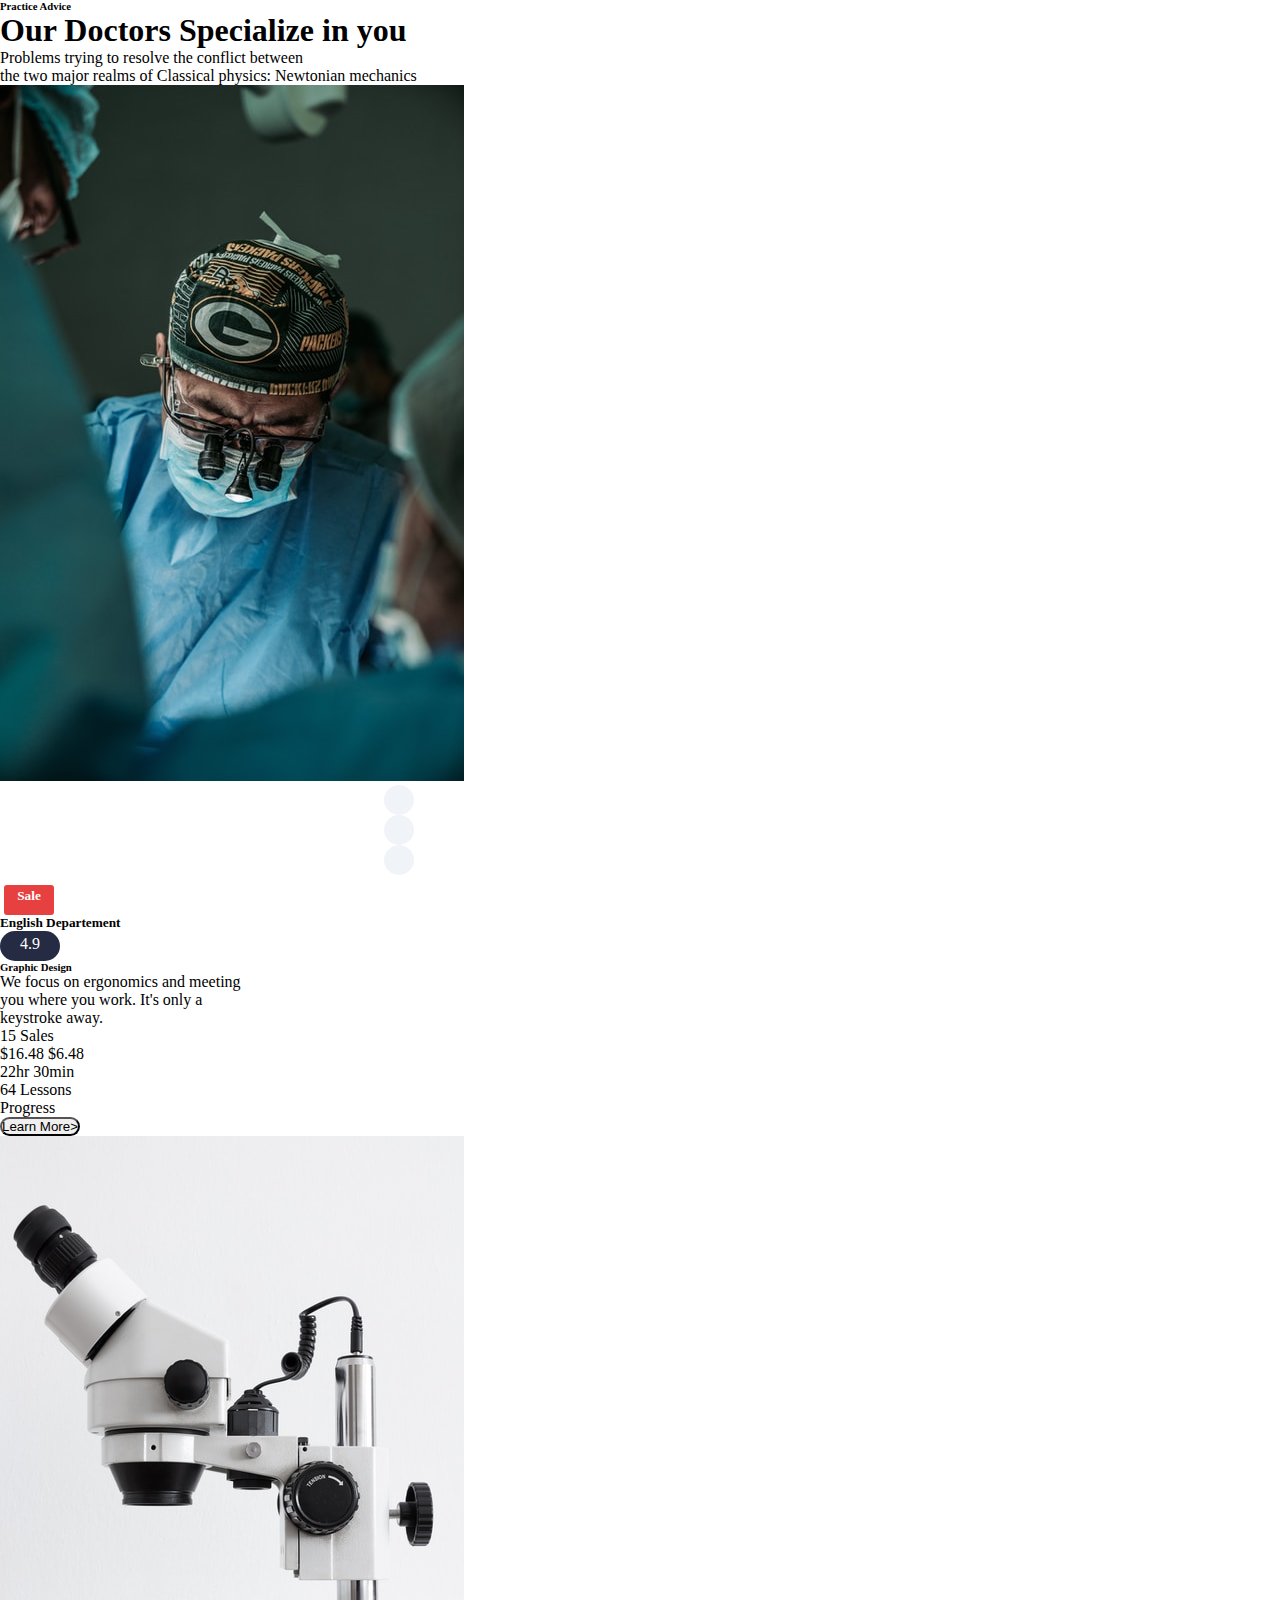
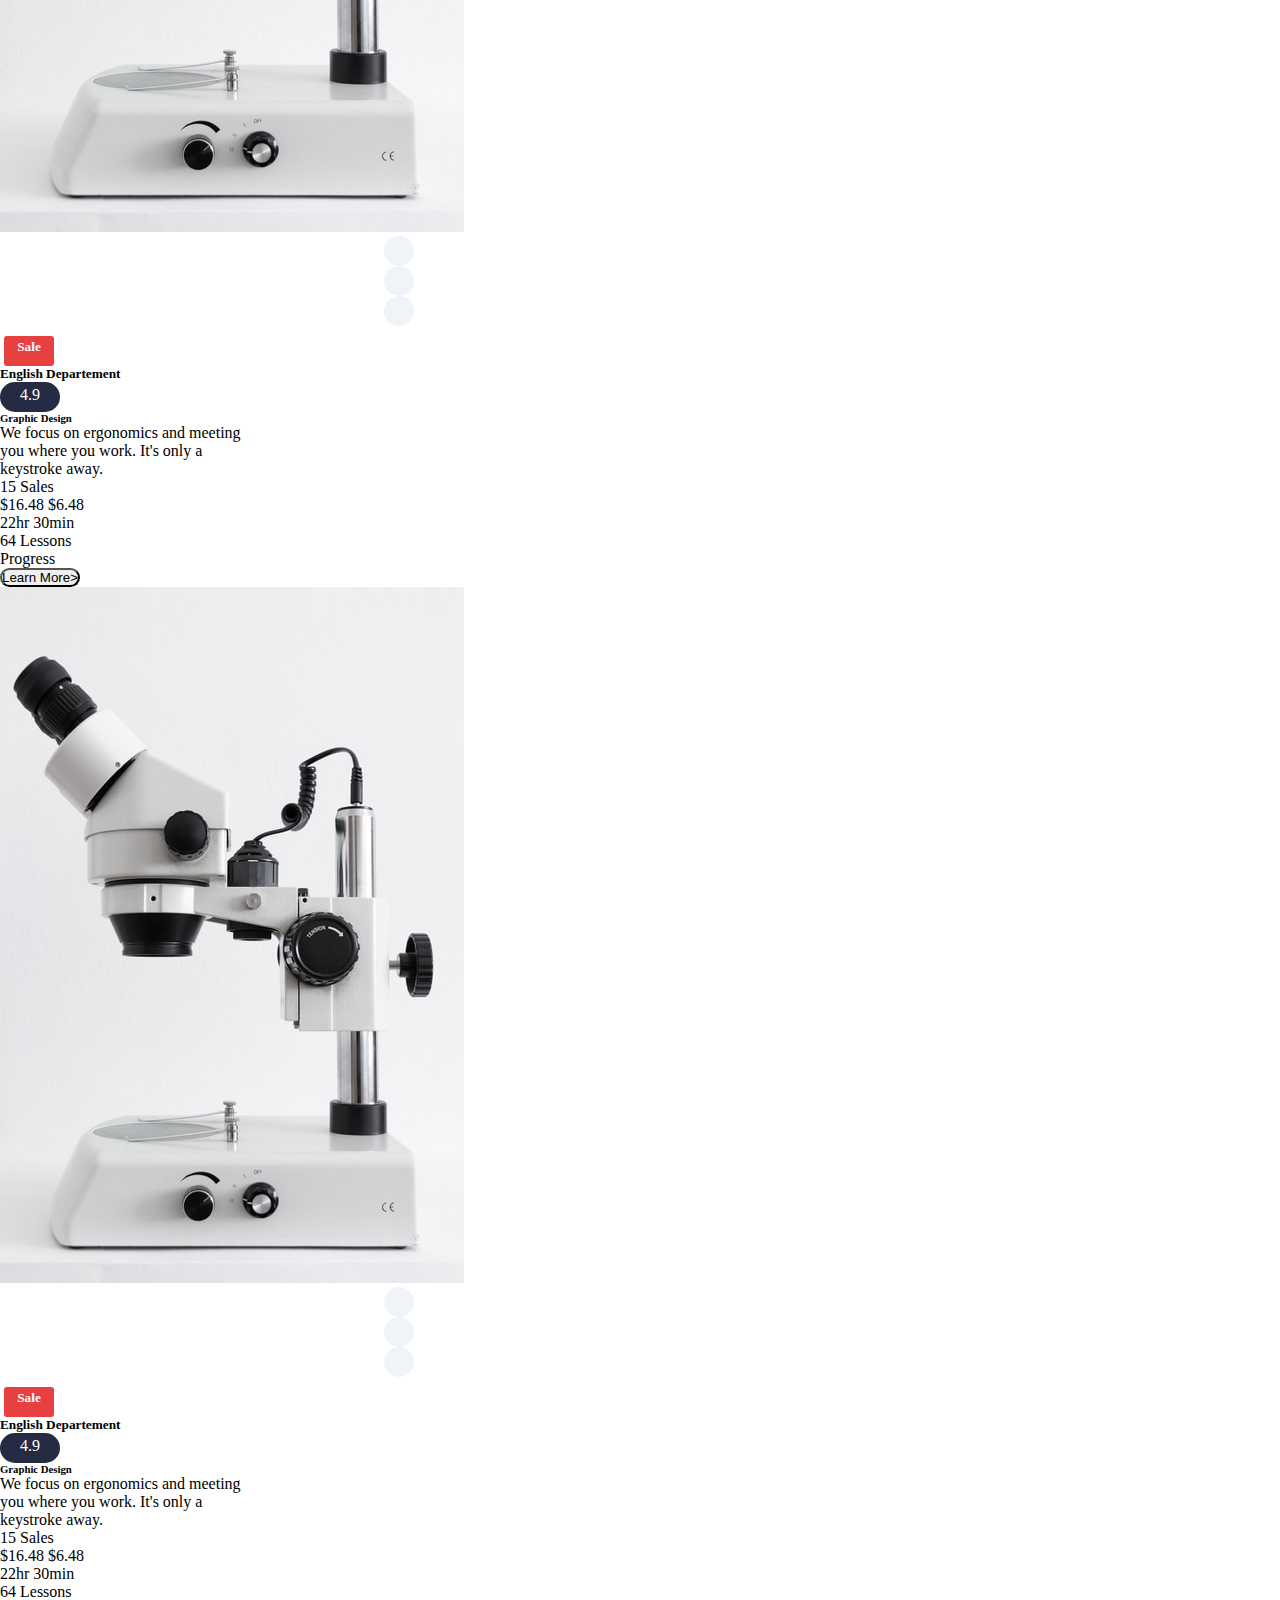
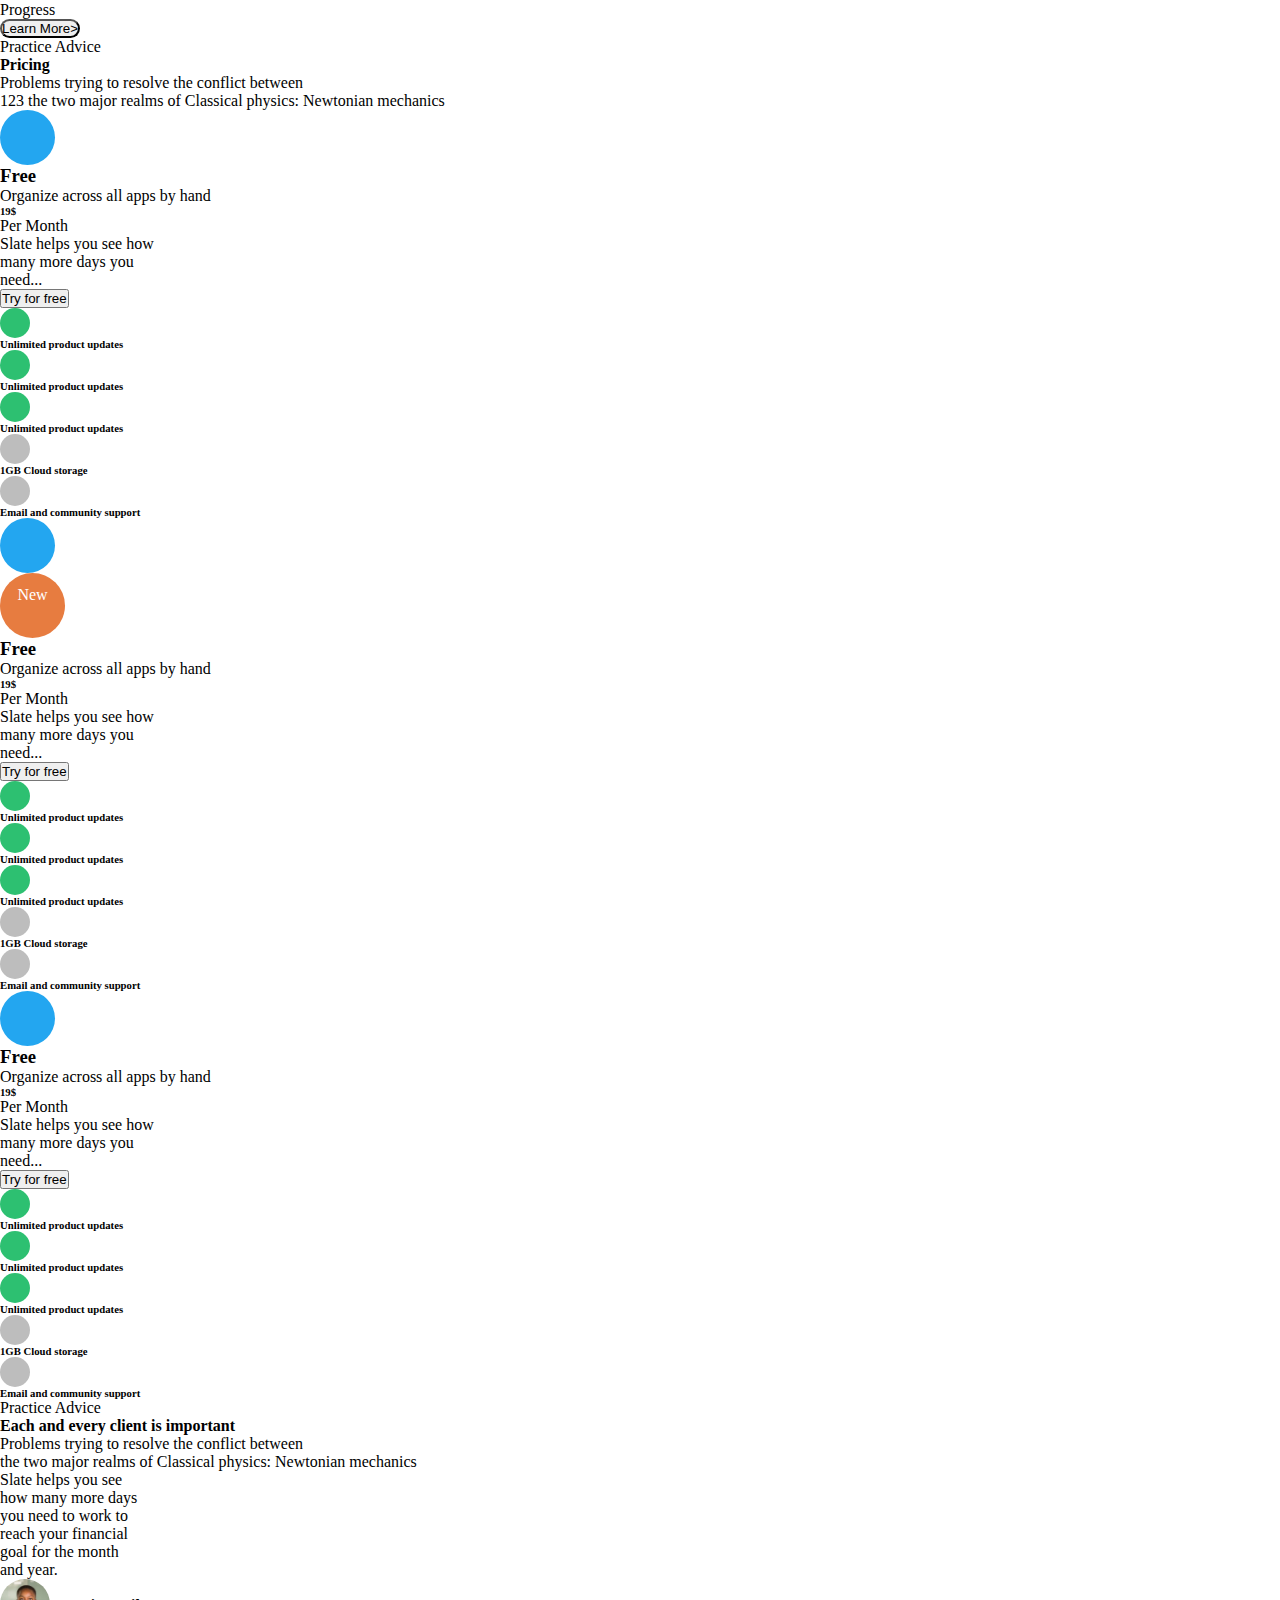
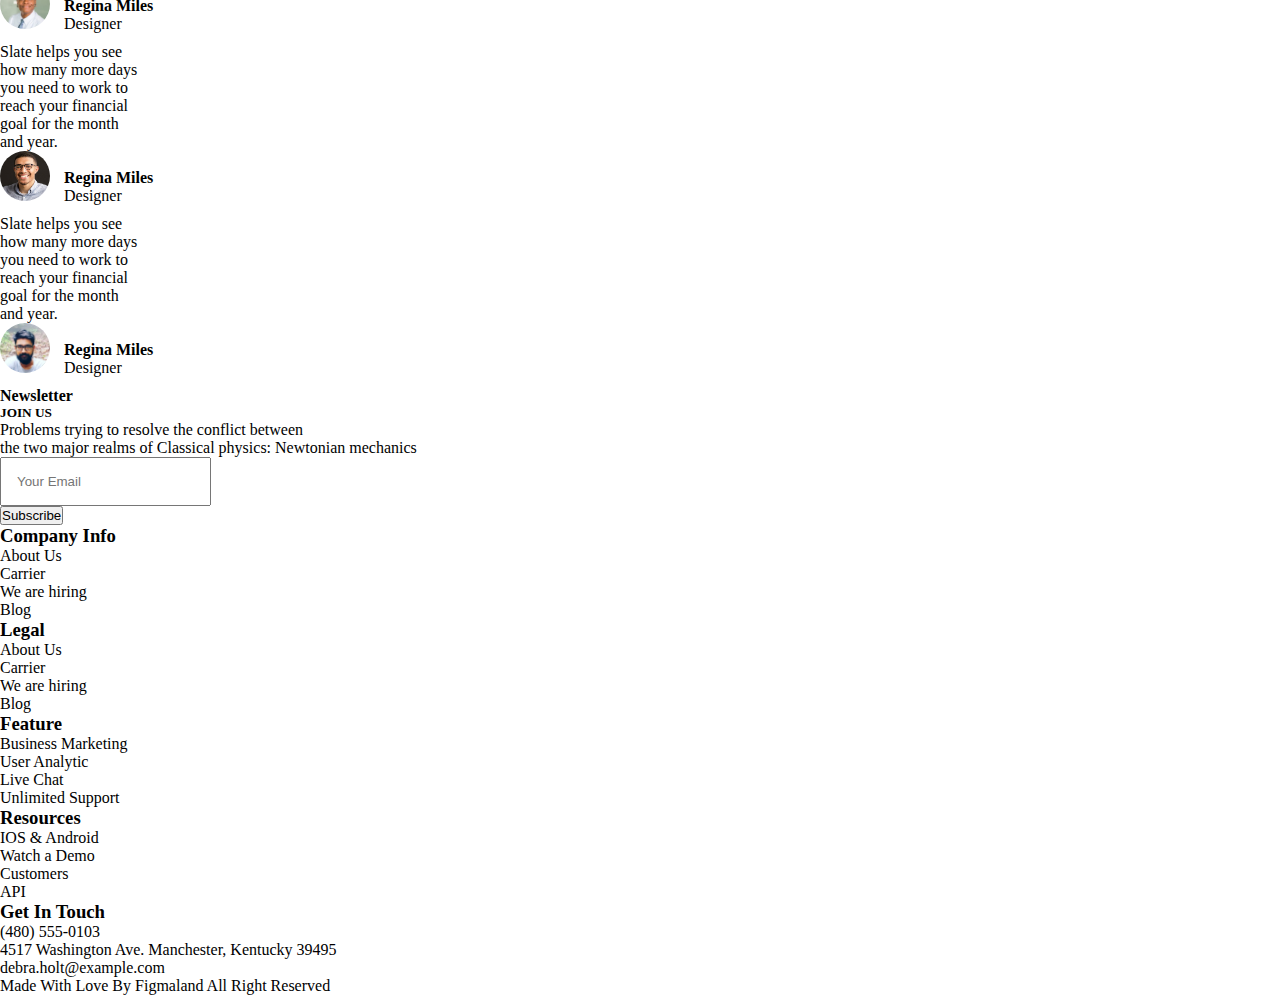
==== index.html @ 00fa1a09 "first commit" ====
<!DOCTYPE html>
<html lang="en">
<head>
    <meta charset="UTF-8">
    <meta name="viewport" content="width=device-width, initial-scale=1.0">
    
    <link href="https://cdn.jsdelivr.net/npm/bootstrap@5.0.2/dist/css/bootstrap.min.css" rel="stylesheet"
    integrity="sha384-EVSTQN3/azprG1Anm3QDgpJLIm9Nao0Yz1ztcQTwFspd3yD65VohhpuuCOmLASjC" crossorigin="anonymous">

    <link rel="stylesheet" href="https://cdnjs.cloudflare.com/ajax/libs/font-awesome/6.5.1/css/all.min.css" 
    integrity="sha512-DTOQO9RWCH3ppGqcWaEA1BIZOC6xxalwEsw9c2QQeAIftl+Vegovlnee1c9QX4TctnWMn13TZye+giMm8e2LwA==" crossorigin="anonymous" referrerpolicy="no-referrer" />
    <link rel="stylesheet" href="styles.css">
    <title>Document</title>
</head>
<body>

    <section></section>
     <!-- section medical -->
    <section class="mt-2">
        <div class="container">
            <div class="">
                <h6 class="fw-bold text-primary">Practice Advice</h6>
                <h1 class="fw-bold">Our Doctors Specialize in you</h1>
                <p class="fw-bold">Problems trying to resolve the conflict between <br>
                    the two major realms of Classical physics: Newtonian mechanics </p>
            </div>
            <div class="row">
                <div class="col-lg-4 col-sm-12">
                    <div class="card position-relative">
                        <div class="card-image">
                            <img src="./image/medical1.jpeg" alt="" class="img-fluid">
                            <div class=" d-flex gap-3 icon-social position-absolute bottom-0 start-0 translate-middle-y">
                                <div class="flex3">
                                    <i class="fa-regular fa-heart text-dark"></i>
                                </div>
                                <div class="flex3">
                                    <i class="fa-solid fa-cart-shopping text-dark"></i>
                                </div>
                                <div class="flex3">
                                    <i class="fa-solid fa-eye text-dark"></i>
                                </div>
                            </div>
                        </div>
                        <div class="position-absolute top-0 start-0 sale">
                            <h5 class="">Sale</h5>
                        </div>
                        </div>

                        <div class=" my-2">
                            <div class="d-flex justify-content-between">
                                <h5 class="text-primary fw-bold fs-6">English Departement</h5>
                                <div class="star-2 ms-3">
                                    <p><i class="fa-solid fa-star fa-star fw-bold text-warning"></i> 4.9</p>
                                </div>
                            </div>
    
                            <div>
                                <h6 class="text-dark fw-bold">Graphic Design</h6>
                                <p>We focus on ergonomics and meeting<br> 
                                    you where you work. It's only a <br>
                                    keystroke away.</p>
                            </div>
    
                                <div>
                                <p class="fw-bold"> <i class="fa-solid fa-download fs-5"></i> 15 Sales</p>
                                <p class="fw-bold">$16.48 <span class="text-success fw-bold">$6.48</span></p>
                              </div>
    
                              <div class="d-flex gap-2">
                                <div>
                                    <p><i class="fa-regular fa-clock text-primary"></i> 22hr 30min</p>
                                </div>
                                <div>
                                    <p><i class="fa-solid fa-flag-checkered text-danger fs-6"></i> 64 Lessons</p>
    
                                </div>
                                <div>
                                    <p><i class="fa-solid fa-bars-progress text-success"></i> Progress</p>
    
                                </div>  
                            </div>
                            
                                <div class="button-blue">
                                    <button class="btn btn-primary button-blue bg-light text-primary">Learn More> </button>
    
                                </div>
                        </div>
                    </div>
    

                <div class="col-lg-4 col-sm-12">
                    <div class="card">
                        <div class="card-image">
                            <img src="./image/medical3.jpeg" alt="" class="img-fluid">
                            <div class=" d-flex gap-3 icon-social position-absolute bottom-0 start-0 translate-middle-y">
                                <div class="flex3">
                                    <i class="fa-regular fa-heart text-dark"></i>
                                </div>
                                <div class="flex3">
                                    <i class="fa-solid fa-cart-shopping text-dark"></i>
                                </div>
                                <div class="flex3">
                                    <i class="fa-solid fa-eye text-dark"></i>
                                </div>
                            </div>
                        </div>
                        <div class="position-absolute top-0 start-0 sale">
                            <h5 class="">Sale</h5>
                        </div>
                    </div>

                    <div class=" my-2">
                        <div class="d-flex justify-content-between">
                            <h5 class="text-primary fw-bold fs-6">English Departement</h5>
                            <div class="star-2 ms-3">
                                <p><i class="fa-solid fa-star fa-star fw-bold text-warning"></i> 4.9</p>
                            </div>
                        </div>

                        <div>
                            <h6 class="text-dark fw-bold">Graphic Design</h6>
                            <p>We focus on ergonomics and meeting<br> 
                                you where you work. It's only a <br>
                                keystroke away.</p>
                        </div>

                            <div>
                            <p class="fw-bold"> <i class="fa-solid fa-download fs-5"></i> 15 Sales</p>
                            <p class="fw-bold">$16.48 <span class="text-success fw-bold">$6.48</span></p>
                          </div>

                          <div class="d-flex gap-2">
                            <div>
                                <p><i class="fa-regular fa-clock text-primary"></i> 22hr 30min</p>
                            </div>
                            <div>
                                <p><i class="fa-solid fa-flag-checkered text-danger fs-6"></i> 64 Lessons</p>

                            </div>
                            <div>
                                <p><i class="fa-solid fa-bars-progress text-success"></i> Progress</p>

                            </div>  
                        </div>
                        
                            <div class="button-blue">
                                <button class="btn btn-primary button-blue bg-light text-primary">Learn More> </button>

                            </div>
                    </div>
                </div>

                <div class="col-lg-4 col-sm-12">
                    <div class="card position-relative">
                        <div class="card-image">
                            <img src="./image/medical3.jpeg" alt="" class="img-fluid">
                            <div class=" d-flex gap-3 icon-social position-absolute bottom-0 start-0 translate-middle-y">
                                <div class="flex3">
                                    <i class="fa-regular fa-heart text-dark"></i>
                                </div>
                                <div class="flex3">
                                    <i class="fa-solid fa-cart-shopping text-dark"></i>
                                </div>
                                <div class="flex3">
                                    <i class="fa-solid fa-eye text-dark"></i>
                                </div>
                            </div>
                        </div>
                        <div class="position-absolute top-0 start-0 sale">
                            <h5 class="">Sale</h5>
                        </div>   
                    </div>

                    <div class=" my-2">
                        <div class="d-flex justify-content-between">
                            <h5 class="text-primary fw-bold fs-6">English Departement</h5>
                            <div class="star-2 ms-3">
                                <p><i class="fa-solid fa-star fa-star fw-bold text-warning"></i> 4.9</p>
                            </div>
                        </div>

                        <div>
                            <h6 class="text-dark fw-bold">Graphic Design</h6>
                            <p>We focus on ergonomics and meeting<br> 
                                you where you work. It's only a <br>
                                keystroke away.</p>
                        </div>

                            <div>
                            <p class="fw-bold"> <i class="fa-solid fa-download fs-5"></i> 15 Sales</p>
                            <p class="fw-bold">$16.48 <span class="text-success fw-bold">$6.48</span></p>
                          </div>

                          <div class="d-flex gap-2">
                            <div>
                                <p><i class="fa-regular fa-clock text-primary"></i> 22hr 30min</p>
                            </div>
                            <div>
                                <p><i class="fa-solid fa-flag-checkered text-danger fs-6"></i> 64 Lessons</p>

                            </div>
                            <div>
                                <p><i class="fa-solid fa-bars-progress text-success"></i> Progress</p>

                            </div>  
                        </div>
                        
                            <div class="button-blue">
                                <button class="btn btn-primary button-blue bg-light text-primary">Learn More> </button>

                            </div>
                    </div>

                </div>
               
            </div>
        </div>
    </section>
     <!-- fin section medical -->


    <!-- section bu njekk -->
    <section class="">
    <div class="container bg-light my-5">
        <div class="">
            <p class="text-primary">Practice Advice</p>
            <h4 class="fw-bold">Pricing</h4>
            <p class="text-secondary">Problems trying to resolve the conflict between<br> 123
                the two major realms of Classical physics: Newtonian mechanics </p>
        </div>
        <div class="row">
            <div class="col-md-4 col-sm-12 bg-white">
                <div class="card shadow p-3">
                <div class="heart mt-5">
                    <i class="fa-solid fa-heart fw-bold fs-3"></i>
                </div>
                <div class="card-body ">
                    <h3 class="fw-bold" >Free</h3>
                    </div>
                        <div>
                            <p class="text-secondary">Organize across all apps by hand</p>
                        </div>
                        <div class="">
                        <h6 class="card-title fw-bold fs-1 text-primary">19$</h6>
                        </div>
                        <div>
                        <p class="fw-bold text-primary"> Per Month</p>
                        </div>
                        <p class="text-secondary">Slate helps you see how<br>
                            many more days you<br>need...</p>
                       
                        <div class="">
                          <button class="btn btn-primary w-75 fw-bold">Try for free</button>
                        </div>
                       <div class="d-flex mt-4 gap-1">
                        <div class="vert ">
                            <i class="fa-solid fa-check"></i>
                        </div>
                        <div>
                            <h6 class="m-1 fw-bold">Unlimited product updates</h6>
                        </div>
                       </div>

                       <div class="d-flex mt-4 gap-1">
                        <div class="vert">
                            <i class="fa-solid fa-check"></i>
                        </div>
                        <div>
                            <h6 class="m-1 fw-bold">Unlimited product updates</h6>
                        </div>
                       </div>

                       <div class="d-flex mt-4 gap-1">
                        <div class="vert ">
                            <i class="fa-solid fa-check"></i>
                        </div>
                        <div>
                            <h6 class="m-1 fw-bold">Unlimited product updates</h6>
                        </div>
                       </div>

                       <div class="d-flex mt-4 gap-1">
                        <div class="transparent">
                            <i class="fa-solid fa-check"></i>
                        </div>
                        <div>
                            <h6 class="m-1 fw-bold">1GB Cloud storage</h6>
                        </div>
                       </div>

                       <div class="d-flex mt-4 gap-1">
                        <div class="transparent">
                            <i class="fa-solid fa-check"></i>
                        </div>
                        <div>
                            <h6 class="m-1 fw-bold">Email and community support</h6>
                        </div>
                       </div>
            </div>
        </div>
            <!--   -->
            <div class="col-md-4 col-sm-12 bg-white">
                <div class="card shadow p-3">
                <div class="d-flex justify-content-between position-relative">
                    <div class="heart mt-5">
                        <i class="fa-solid fa-heart fw-bold fs-3"></i>
                    </div>
                    <div class="new position-absolute top-0 end-0 ">
                        <p class="fw-bold">New</p>
                    </div>
                </div>
                <div class="card-body ">
                    <h3 class="fw-bold" >Free</h3>
                    </div>
                        <div>
                            <p class="text-secondary">Organize across all apps by hand</p>
                        </div>
                        <div class="">
                        <h6 class="card-title fw-bold fs-1 text-primary">19$</h6>
                        </div>
                        <div>
                        <p class="fw-bold text-primary"> Per Month</p>
                        </div>
                        <p class="text-secondary">Slate helps you see how<br>
                            many more days you <br>need...</p>
                       
                        <div class="">
                          <button class="btn btn-primary w-75 fw-bold">Try for free</button>
                        </div>
                       <div class="d-flex mt-4 gap-1">
                        <div class="vert ">
                            <i class="fa-solid fa-check"></i>
                        </div>
                        <div>
                            <h6 class="m-1 fw-bold">Unlimited product updates</h6>
                        </div>
                       </div>

                       <div class="d-flex mt-4 gap-1">
                        <div class="vert ">
                            <i class="fa-solid fa-check"></i>
                        </div>
                        <div>
                            <h6 class="m-1 fw-bold">Unlimited product updates</h6>
                        </div>
                       </div>

                       <div class="d-flex mt-4 gap-1">
                        <div class="vert ">
                            <i class="fa-solid fa-check"></i>
                        </div>
                        <div>
                            <h6 class="m-1 fw-bold">Unlimited product updates</h6>
                        </div>
                       </div>

                       <div class="d-flex mt-4 gap-1">
                        <div class="transparent">
                            <i class="fa-solid fa-check"></i>
                        </div>
                        <div>
                            <h6 class="m-1 fw-bold">1GB Cloud storage</h6>
                        </div>
                       </div>

                       <div class="d-flex mt-4 gap-1">
                        <div class="transparent">
                            <i class="fa-solid fa-check"></i>
                        </div>
                        <div>
                            <h6 class="m-1 fw-bold">Email and community support</h6>
                        </div>
                       </div>
                    </div>
            </div>

            <!--  -->

            <div class="col-md-4 col-sm-12 bg-white">
                <div class="card shadow p-3">
                <div class="heart mt-5">
                    <i class="fa-solid fa-heart fw-bold fs-3"></i>
                </div>
                <div class="card-body">
                    <h3 class="fw-bold">Free</h3>
                    </div>
                        <div>
                            <p class="text-secondary">Organize across all apps by hand</p>
                        </div>
                        <div class="">
                        <h6 class="card-title fw-bold fs-1 text-primary">19$</h6>
                        </div>
                        <div>
                        <p class="fw-bold text-primary"> Per Month</p>
                        </div>
                        <p class="text-secondary">Slate helps you see how<br>
                            many more days you <br>need...</p>
                       
                        <div class="">
                          <button class="btn btn-primary w-75 fw-bold text-center">Try for free</button>
                        </div>
                       <div class="d-flex mt-4 gap-1">
                        <div class="vert ">
                            <i class="fa-solid fa-check"></i>
                        </div>
                        <div>
                            <h6 class="m-1 fw-bold">Unlimited product updates</h6>
                        </div>
                       </div>

                       <div class="d-flex mt-4 gap-1">
                        <div class="vert ">
                            <i class="fa-solid fa-check"></i>
                        </div>
                        <div>
                            <h6 class="m-1 fw-bold">Unlimited product updates</h6>
                        </div>
                       </div>

                       <div class="d-flex mt-4 gap-1">
                        <div class="vert ">
                            <i class="fa-solid fa-check"></i>
                        </div>
                        <div>
                            <h6 class="m-1 fw-bold">Unlimited product updates</h6>
                        </div>
                       </div>

                       <div class="d-flex mt-4 gap-1">
                        <div class="transparent">
                            <i class="fa-solid fa-check"></i>
                        </div>
                        <div>
                            <h6 class="m-1 fw-bold">1GB Cloud storage</h6>
                        </div>
                       </div>

                       <div class="d-flex mt-4 gap-1">
                        <div class="transparent">
                            <i class="fa-solid fa-check"></i>
                        </div>
                        <div>
                            <h6 class="m-1 fw-bold">Email and community support</h6>
                        </div>
                       </div>
            </div>
        </div>
        </div>
    </div>
</section>
<!-- fin -->

        <!-- niaareelu section -->
        <section>
            <div class="container my-5">
                <div>
                    <p class="text-primary fw-bold">Practice Advice</p>
                     <h4 class="fw-bold fs-1">Each and every client is important</h4>
                         <p class="text-secondary">Problems trying to resolve the conflict between<br> 
                         the two major realms of Classical physics: Newtonian mechanics </p>
                    </div>
                <div class="row">
                    <div class="col-md-4 col-sm-12">
                        <div class="card shadow p-5">
                        <div class="etoil d-flex gap-2">
                            <div class="star">
                               <p class=""><i class="fa-solid fa-star fw-bold fs-5"></i></p>
                            </div>
                            <div class="star">
                                <p> <i class="fa-solid fa-star fa-star fw-bold fs-5"></i></p>
                            </div>
                            <div class="star">
                               <p> <i class="fa-solid fa-star fa-star fw-bold fs-5"></i></p>
                            </div>
                            <div class="star">
                               <p> <i class="fa-solid fa-star fa-star fw-bold fs-5"></i></p>
                            </div>
                            <div class="star">
                                <p><i class="fa-regular fa-star  fs-5 "></i></p>
                            </div>
                        </div>
                        <div>
                            <p>Slate helps you see<br> 
                                how many more days <br>
                                you need to work to<br> 
                                reach your financial <br>
                                goal for the month <br>
                                and year.</p>
                        </div>
                        <div class="round d-flex">
                              <img src="./image/image1.png" alt="" class="img-fluid">
                               <p class="ragina "><b class="text-primary">Regina Miles</b><br>Designer</p>
                          </div>
                        </div>
                    </div>

                    <div class="col-md-4 col-sm-12">
                        <div class="card shadow p-5">
                        <div class="etoil d-flex gap-2">
                            <div class="star">
                               <p class=""><i class="fa-solid fa-star fw-bold fs-5"></i></p>
                            </div>
                            <div class="star">
                                <p> <i class="fa-solid fa-star fa-star fw-bold fs-5"></i></p>
                            </div>
                            <div class="star">
                               <p> <i class="fa-solid fa-star fa-star fw-bold fs-5"></i></p>
                            </div>
                            <div class="star">
                               <p> <i class="fa-solid fa-star fa-star fw-bold fs-5"></i></p>
                            </div>
                            <div class="star">
                                <p><i class="fa-regular fa-star  fs-5 "></i></p>
                            </div>
                        </div>
                        <div>
                            <p>Slate helps you see<br> 
                                how many more days <br>
                                you need to work to<br> 
                                reach your financial <br>
                                goal for the month <br>
                                and year.</p>
                        </div>
                        <div class="round d-flex">
                              <img src="./image/image2.png" alt="" class="img-fluid">
                               <p class="ragina "><b class="text-primary">Regina Miles</b><br>Designer</p>
                          </div>
                        </div>
                    </div>

                    <div class="col-md-4 col-sm-12">
                        <div class="card shadow p-5">
                        <div class="etoil d-flex gap-2">
                            <div class="star">
                               <p class=""><i class="fa-solid fa-star fw-bold fs-5"></i></p>
                            </div>
                            <div class="star">
                                <p> <i class="fa-solid fa-star fa-star fw-bold fs-5"></i></p>
                            </div>
                            <div class="star">
                               <p> <i class="fa-solid fa-star fa-star fw-bold fs-5"></i></p>
                            </div>
                            <div class="star">
                               <p> <i class="fa-solid fa-star fa-star fw-bold fs-5"></i></p>
                            </div>
                            <div class="star">
                                <p><i class="fa-regular fa-star  fs-5 "></i></p>
                            </div>
                        </div>
                        <div>
                            <p>Slate helps you see<br> 
                                how many more days <br>
                                you need to work to<br> 
                                reach your financial <br>
                                goal for the month <br>
                                and year.</p>
                        </div>
                        <div class="round d-flex">
                              <img src="./image/image3.png" alt="" class="img-fluid">
                               <p class="ragina "><b class="text-primary">Regina Miles</b><br>Designer</p>
                          </div>
                    </div>
                </div>
                </div>
            </div>
        </section>
        <!-- fin -->
        

        <!-- niatteel section -->
        <section>
                <div class="container my-5">
                  <div class="text-center">
                    <h4 class="fw-bold text-primary">Newsletter</h4>
                    <div>
                        <div><h5 class="fw-bold">JOIN US</h5></div>
                      <p class="fw-bold">Problems trying to resolve the conflict between <br>
                        the two major realms of Classical physics: Newtonian mechanics </p>
                    </div>
                    <form class="row g-3">
                     <div class="d-flex justify-content-center">
                      <div class="col-md-5 form--">
                        <label for="inputPassword2" class="visually-hidden"></label>
                        <input type="password" class="form-control p-3" id="inputPassword2" placeholder="Your Email">
                      </div>
                      <div class="col-auto">
                        <button type="submit" class="btn btn-primary p-3 mb-3 w-100">Subscribe</button>
                      </div>
                    </div>
                    </form>
        </section>
        <!-- fin -->

        <!-- footer -->
        <section>
            <div class="container">
                <div class="row">
                    <div class="col-md-2 col-sm-12">
                        <div>
                            <h3>Company Info</h3>
                            <p>About Us</p>
                            <p>Carrier</p>
                            <p>We are hiring</p>
                            <p>Blog</p>
                        </div>
                    </div>
                

                <div class="col-md-2 col-sm-12">
                    <div>
                        <h3>Legal</h3>
                        <p>About Us</p>
                        <p>Carrier</p>
                        <p>We are hiring</p>
                        <p>Blog</p>
                    </div>
                </div>

                <div class="col-md-2 col-sm-12">
                    <div>
                        <h3>Feature</h3>
                        <p>Business Marketing</p>
                        <p>User Analytic</p>
                        <p>Live Chat</p>
                        <p>Unlimited Support</p>
                    </div>
                </div>

                <div class="col-md-2 col-sm-12">
                    <div>
                        <h3>Resources</h3>
                        <p>IOS & Android</p>
                        <p>Watch a Demo</p>
                        <p>Customers</p>
                        <p>API</p>
                    </div>
                </div>

                <div class="col-md-4 col-sm-12">
                    <div>
                        <h3>Get In Touch</h3>
                        <p><i class="fa-solid fa-phone text-primary"></i> (480) 555-0103</p>
                        <p> <i class="fa-solid fa-location-dot text-primary fs-5"></i> 4517 Washington Ave. Manchester, Kentucky 39495</p>
                        <p> <i class="fa-solid fa-envelope text-primary"></i> debra.holt@example.com</p>
                    </div>
                </div>
                </div>
            </div>
        </section>
        <!-- fin -->
        <section>
           <div class="container">
            <footer class="d-flex justify-content-between">
                <div>
                  <p>Made With Love By Figmaland All Right Reserved </p>
                </div>
                  <div class="d-flex gap-3 ">
                    <p><i class="fa-brands fa-facebook fs-4 text-primary"></i></p>
                    <p><i class="fa-brands fa-instagram fs-4 text-primary"></i></p>
                    <p><i class="fa-brands fa-twitter fs-4 text-primary"></i></p>
                  </div>
              </footer>
           </div>
        </section>
    <script src="https://cdn.jsdelivr.net/npm/bootstrap@5.3.2/dist/js/bootstrap.bundle.min.js" integrity="sha384-C6RzsynM9kWDrMNeT87bh95OGNyZPhcTNXj1NW7RuBCsyN/o0jlpcV8Qyq46cDfL" crossorigin="anonymous"></script>

</body>
</html>
---- styles.css ----
*{
    margin: 0;
    padding: 0;
    box-sizing: border-box;
}

/* section bu njekk */
.vert{
    background-color: #2DC071;
    border-radius:50%;
    color:#FFFFFF;
    width: 30px;
    height: 30px;
    padding: 2px;
    text-align: center;
}

.transparent{
    background-color:#BDBDBD;
    border-radius:50%;
    color:#FFFFFF;
    width: 30px;
    height: 30px;
    padding: 2px;
    text-align: center;
}
.heart{
    background-color:#23A6F0;
    border-radius:50%;
    color:#FFFFFF;
    width: 55px;
    height: 55px;
    padding: 15px;
    text-align: center;
}

.new{
    background-color:#E77C40;
    border-radius:50%;
    color:#FFFFFF;
    width: 65px;
    height: 65px;
    padding: 13px;
    text-align: center;
}
/* fin section bu njekk */


/* niaareel section */
.star {

    border-radius:50%;
    color:#F3CD03;
    
}
.round img{
    height: 50px;
    width: 50px;
    border-radius: 50%;
    /* margin:0 10px; */
}
.ragina{
    display:inline-block;
    margin: 10px;
}
/* fin */

/* niateeel section */
.form-- input{
    padding: 15px;
}

.form-- button{
    padding: 15px;
}

/* photo */

.flex3{
    background-color:rgb(240, 244, 248);
    border-radius:50%;
    color:#FFFFFF;
    width: 30px;
    height: 30px;
    padding: 3px;
    text-align: center;
}

.sale{
    background-color: #E74040;
    padding: 3px;
    margin-left: 4px;
    margin-top: 10px;
    height: 30px;
    width: 50px;
    border-radius:3px;
    color: #FFFFFF;
    text-align: center;
    
}

/* .card-image img{
    width: 350px;
    height: 400px;
} */
/*  */
.star-2{
    background-color: #252B42;
    border-radius:20px;
    color:#FFFFFF;
    width: 60px;
    height: 30px;
    padding: 4px;
    text-align: center;
    
}

.icon-social{
    padding-left: 30%;
}

.button-blue .btn{
    border-radius: 50px;
}
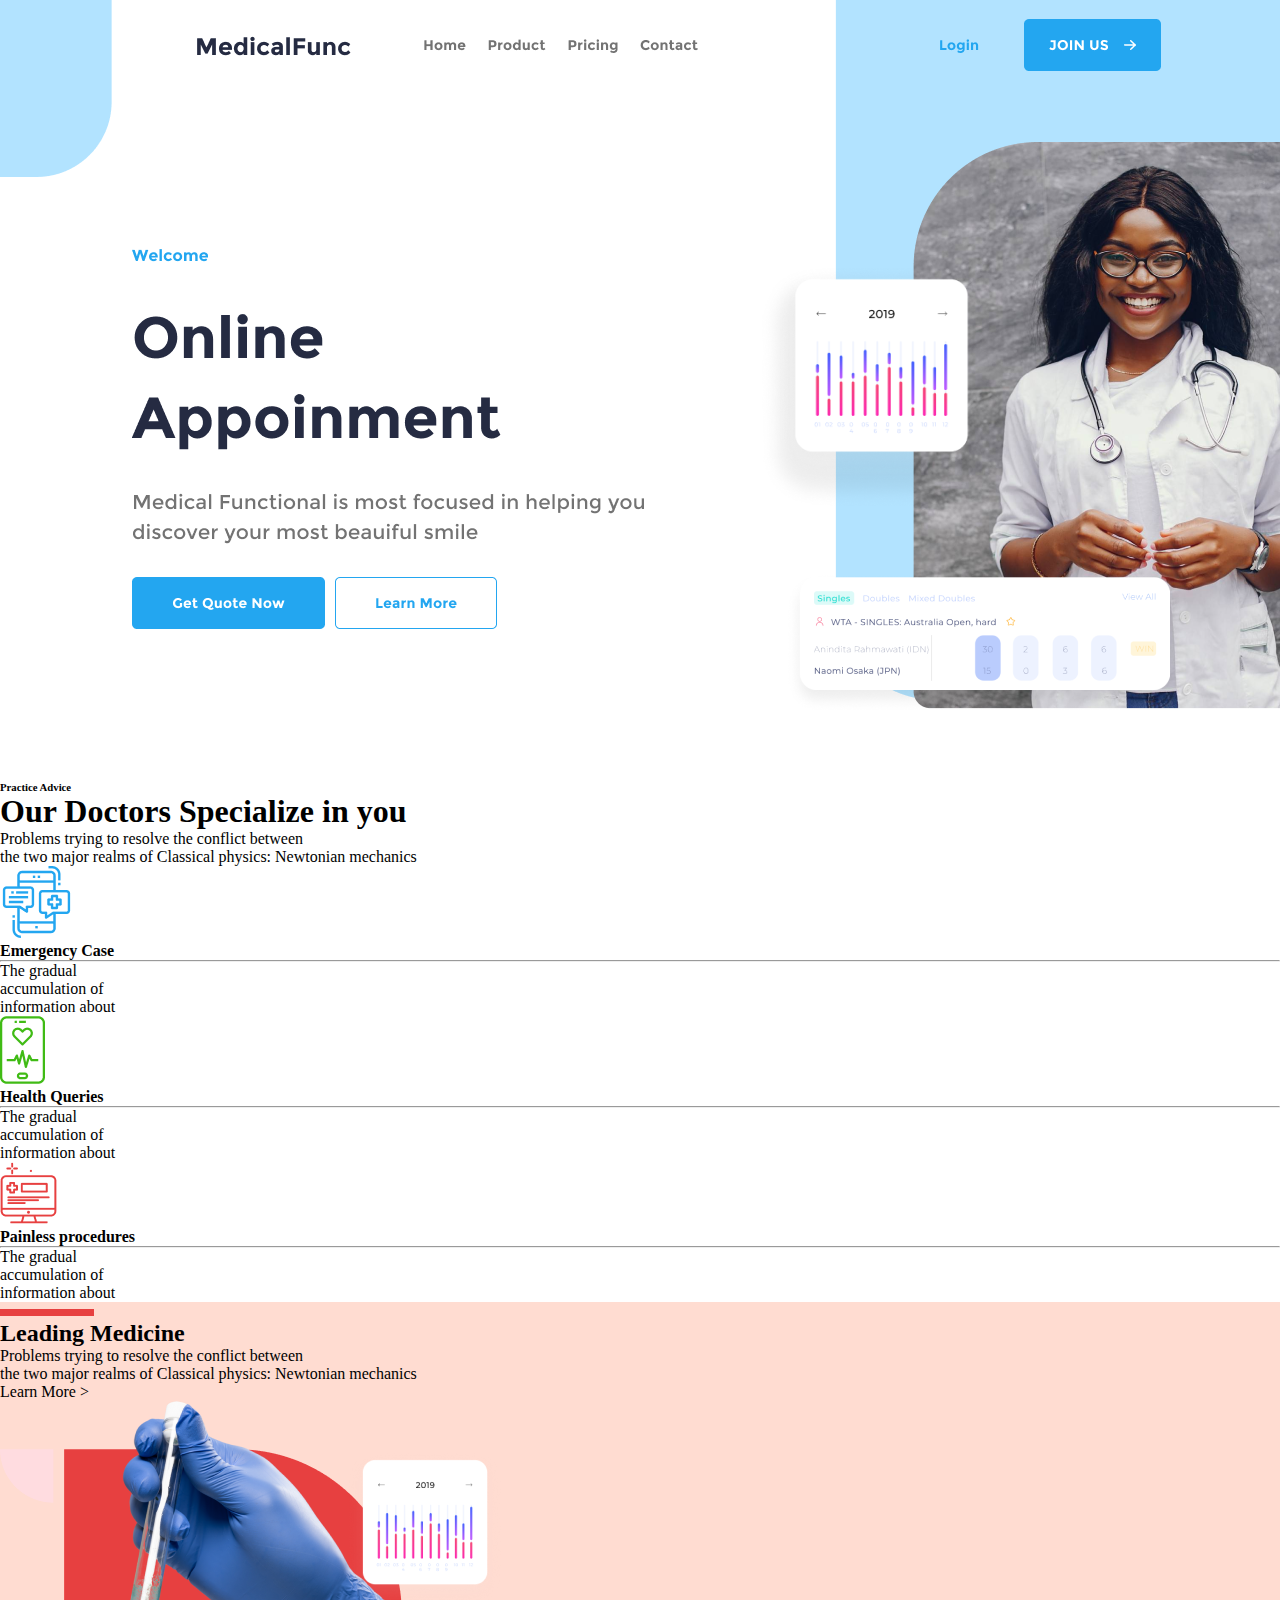
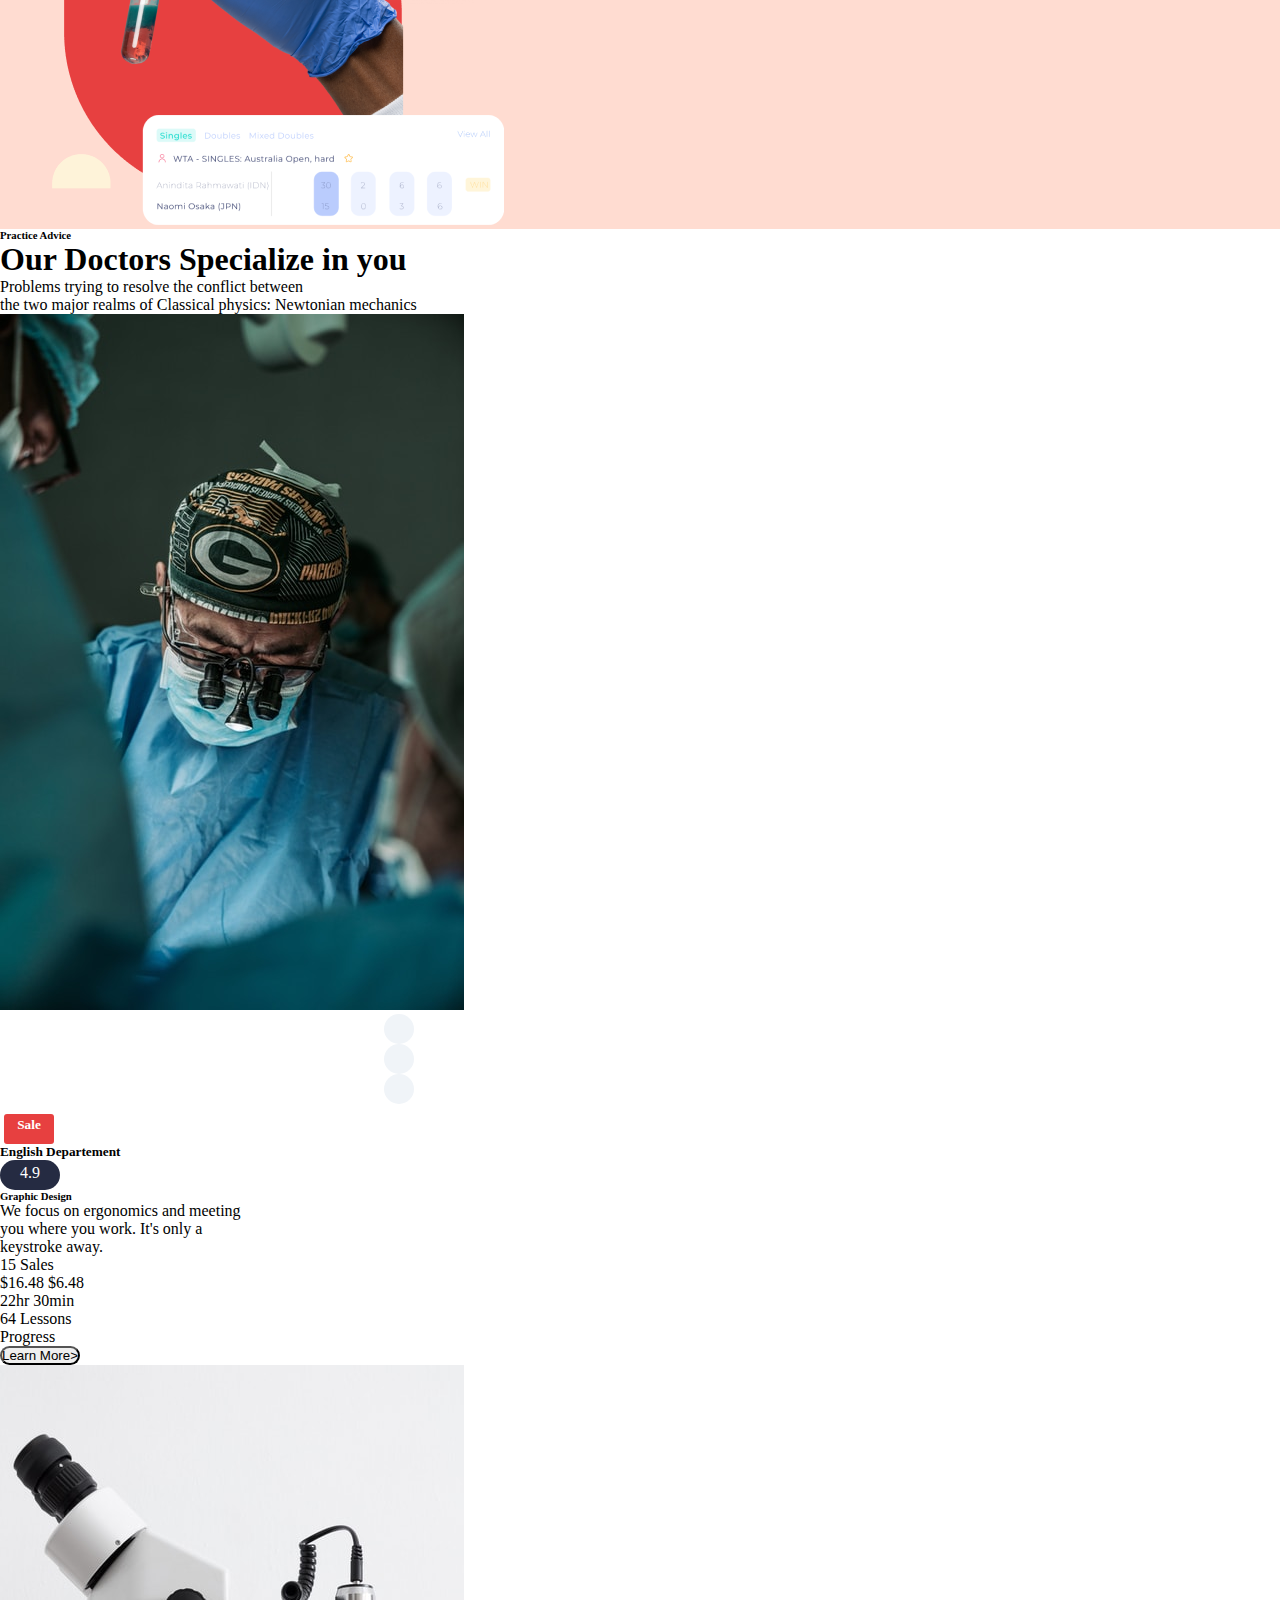
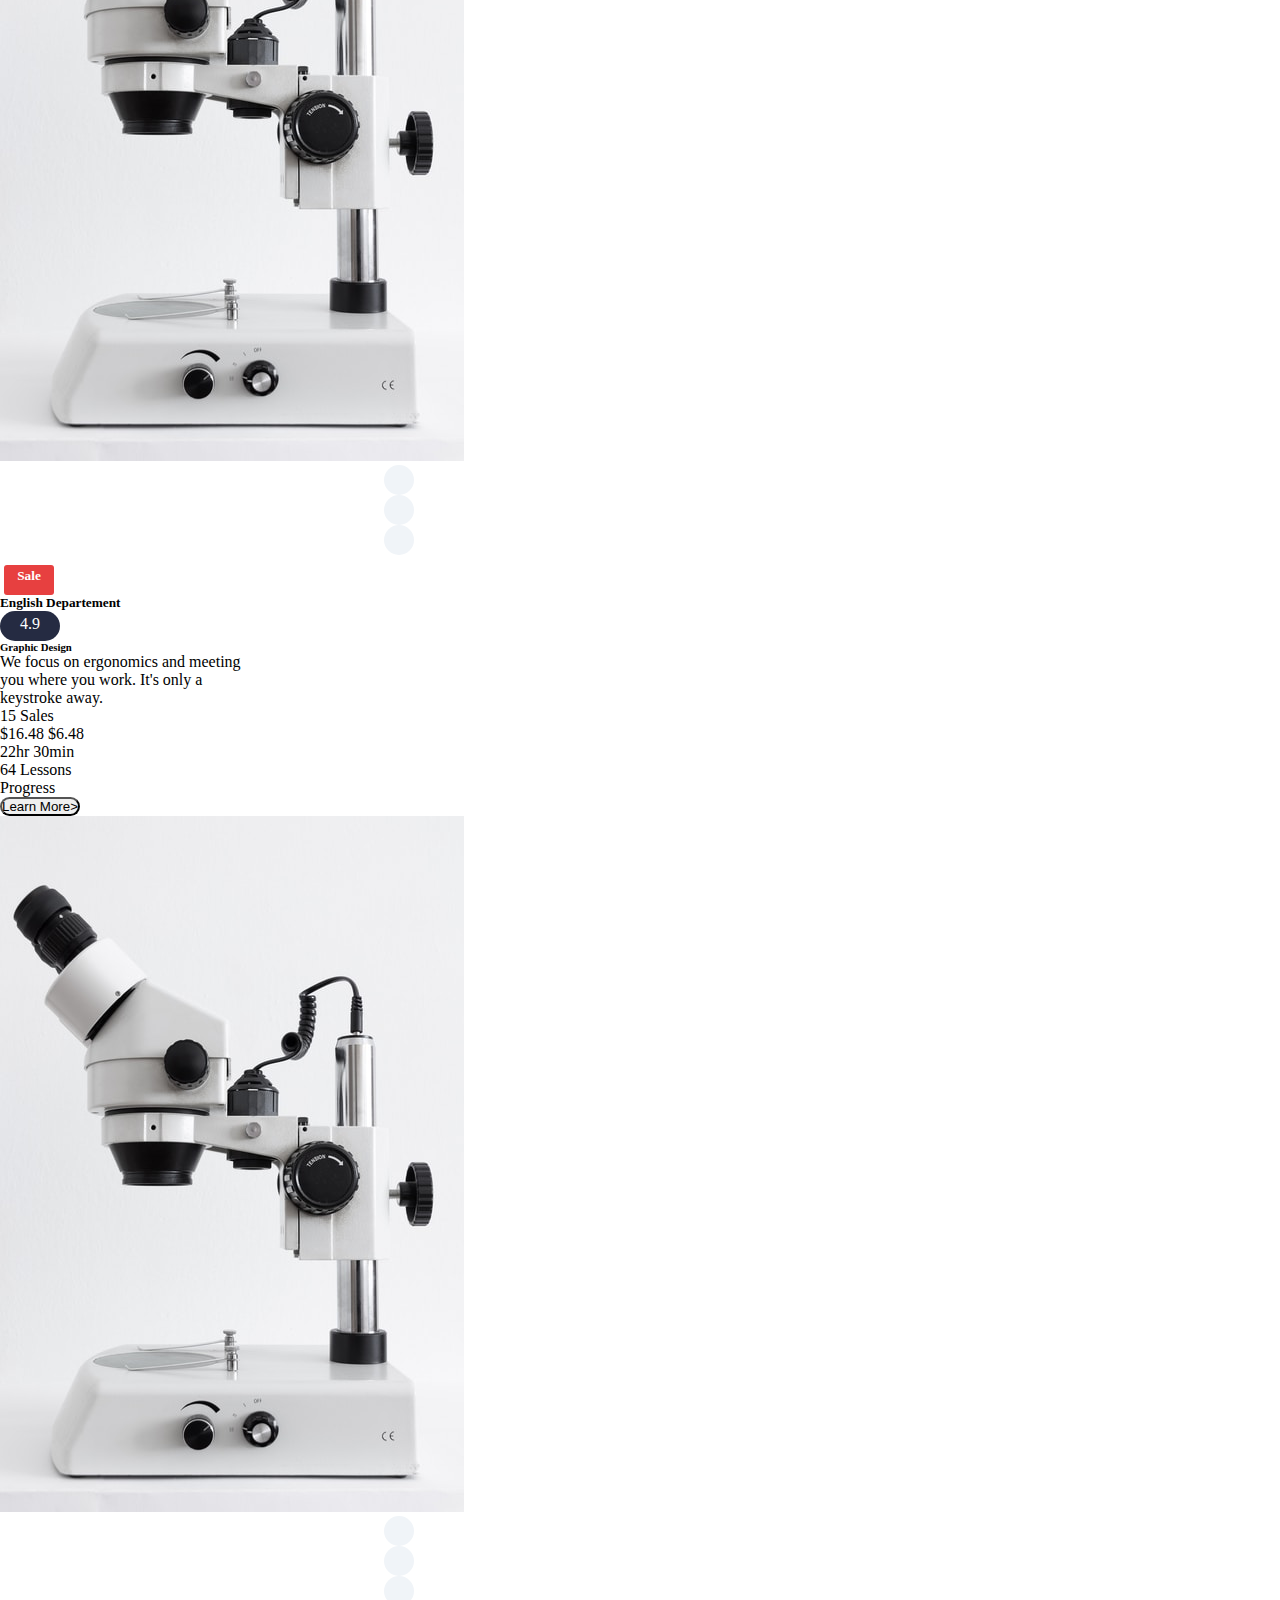
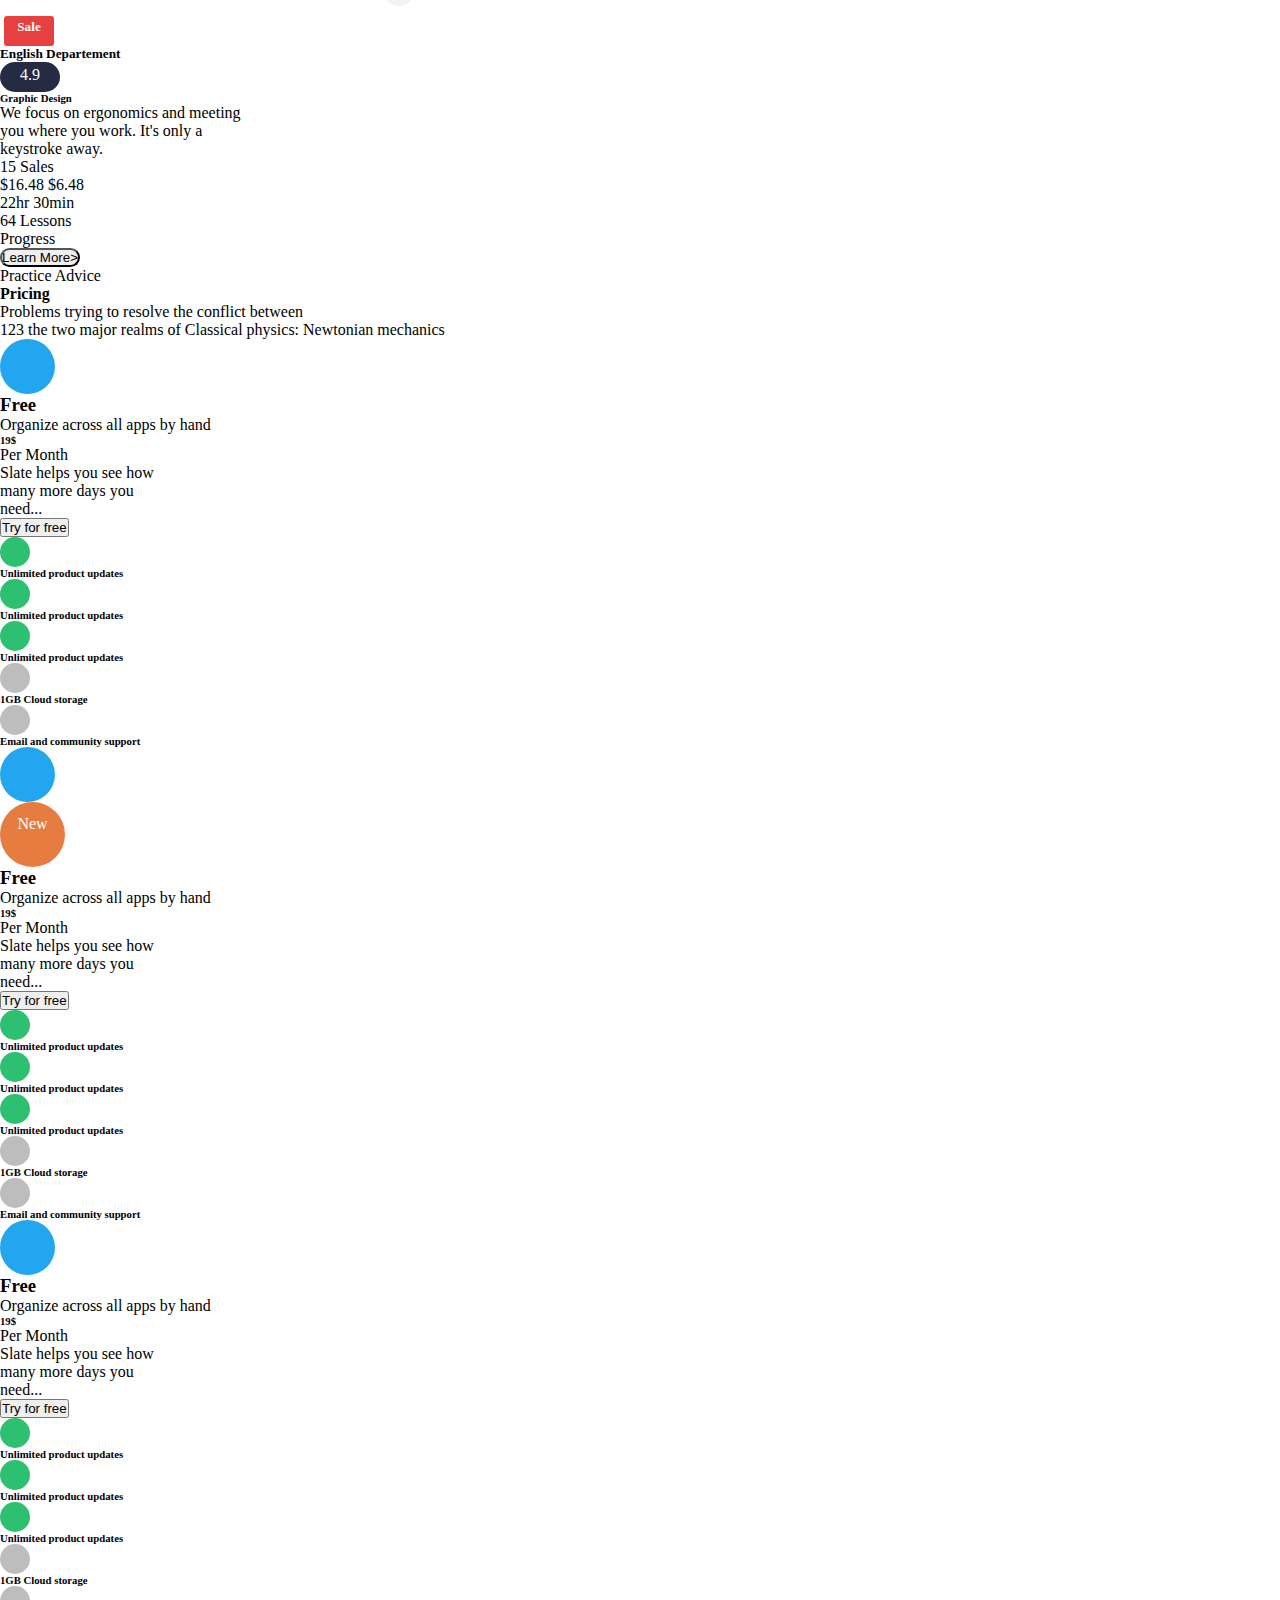
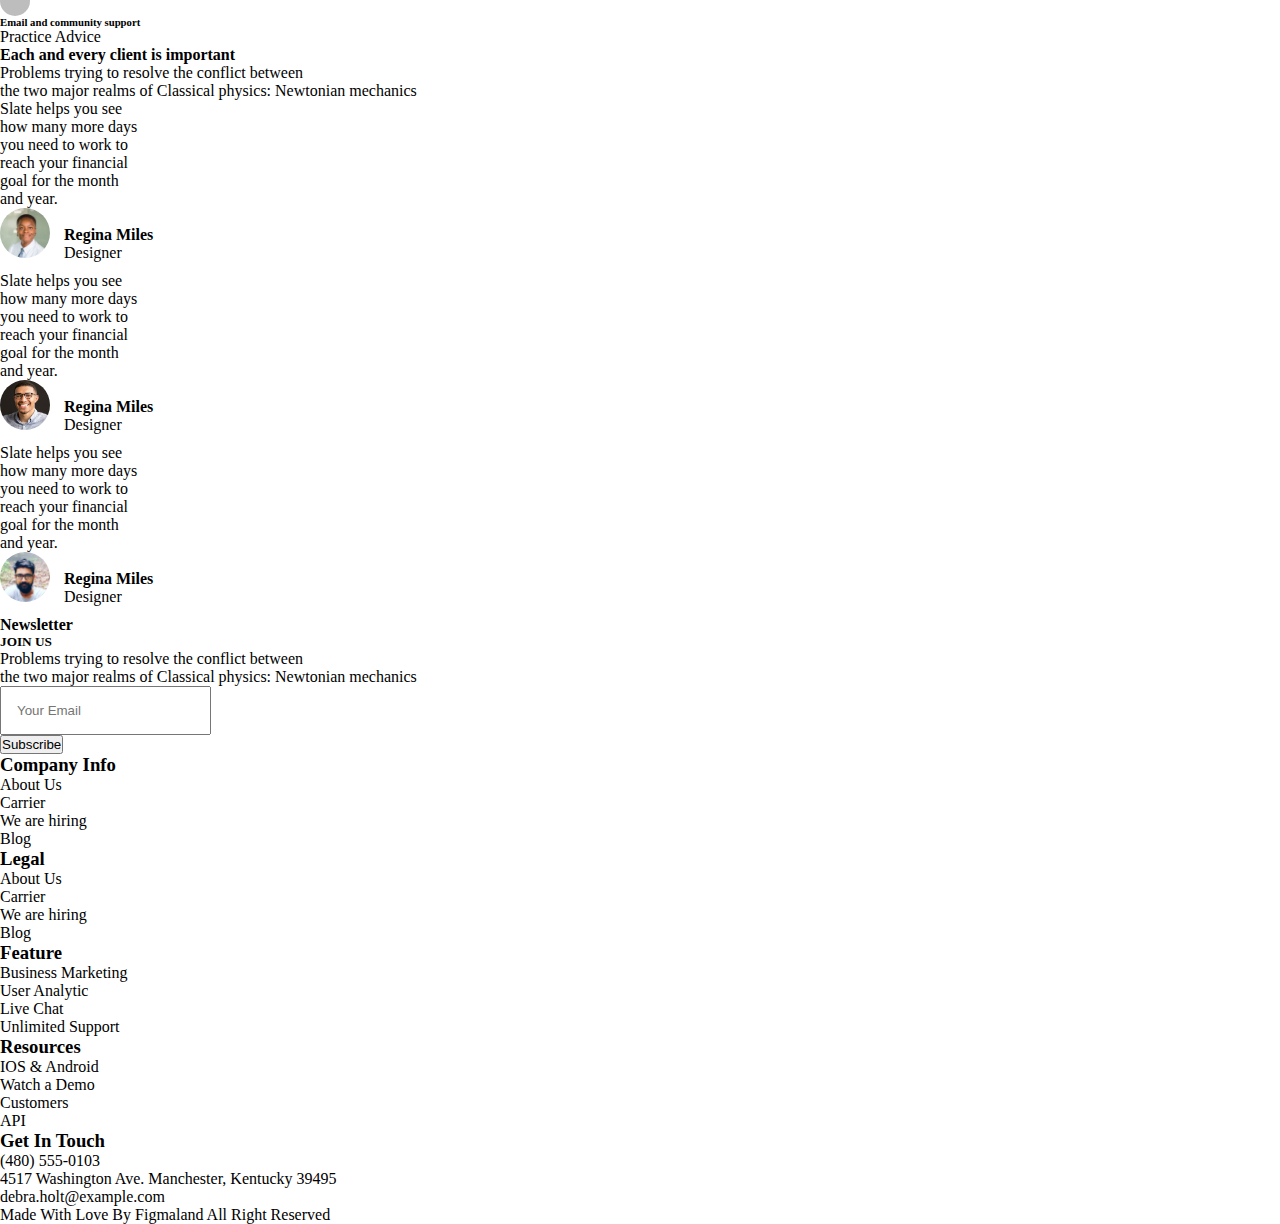
==== commit e572e9d8: "commit" ====
--- a/index.html
+++ b/index.html
@@ -14,9 +14,127 @@
 </head>
 <body>
 
-    <section></section>
+    <section>
+        <div class="container-fluid">
+            <div class="row">
+                <div class="-col-md-12 col-sm-12">
+                    <img src="./image/Header .1.png" alt="" class="img-fluid">
+                    <!-- <nav class="navbar navbar-expand-lg navbar-light bg-light">
+                        <div class="container">
+                          <a class="navbar-brand" href="#">MedicalFunc</a>
+                          <button class="navbar-toggler" type="button" data-bs-toggle="collapse" data-bs-target="#navbarNav" aria-controls="navbarNav" aria-expanded="false" aria-label="Toggle navigation">
+                            <span class="navbar-toggler-icon"></span>
+                          </button>
+                          <div class="collapse navbar-collapse" id="navbarNav">
+                            <ul class="navbar-nav">
+                              <li class="nav-item">
+                                <a class="nav-link active" aria-current="page" href="#">Home</a>
+                              </li>
+                              <li class="nav-item">
+                                <a class="nav-link" href="#">Product</a>
+                              </li>
+                              <li class="nav-item">
+                                <a class="nav-link" href="#">Pricing</a>
+                              </li>
+                              <li class="nav-item">
+                                <a class="nav-link" href="#">Contact</a>
+                              </li>
+                            </ul>
+                          
+
+                            </div>
+                          </div>
+                      </nav>
+                </div>
+
+                <div class="col-md-6 col-sm-12">
+                    <div class="row">
+                        <p>Login</p>
+                    </div>
+                    <div class="">
+                        <button class=" btn btn-primary">JOIN US</button>
+                    </div>
+                </div> -->
+            </div>
+        </div>
+    </section>
+
+    <section class="my-5">
+        <div class="container">
+
+            <div class="">
+                <h6 class="fw-bold text-primary">Practice Advice</h6>
+                <h1 class="fw-bold">Our Doctors Specialize in you</h1>
+                <p class="fw-bold">Problems trying to resolve the conflict between <br>
+                    the two major realms of Classical physics: Newtonian mechanics </p>
+            </div>
+
+            <div class="row">
+                <div class="col-md-4 col-sm-12 gy-2">
+                    <div class="card  shadow">
+                        <div class="p-4">
+                            <img src="./image/icon cool-icon-11.png" alt="" class="img-fluid">
+                            <h4 class="fw-bold">Emergency Case</h4>
+                            <hr class="w-25 text-danger">
+                            <p class="fs-5">The gradual <br>
+                                accumulation of <br>
+                                information about </p>
+                        </div>
+                    </div>
+                </div>
+
+                <div class="col-md-4 col-sm-12 gy-2">
+                    <div class="card shadow">
+                        <div class="p-4">
+                            <img src="./image/Heart Rate-Smartphone-Romantic-Healthcare-Love.png" alt="" class="img-fluid">
+                            <h4 class="fw-bold">Health Queries</h4>
+                            <hr class="w-25 text-danger">
+                            <p class="fs-5">The gradual <br>
+                                accumulation of <br>
+                                information about </p>
+                        </div>
+                    </div>
+                </div>
+
+                <div class="col-md-4 col-sm-12 gy-2">
+                    <div class="card  shadow">
+                        <div class="p-4">
+                            <img src="./image/Frame.png" alt="" class="img-fluid">
+                            <h4 class="fw-bold">Painless procedures</h4>
+                            <hr class="w-25 text-danger">
+                            <p class="fs-5">The gradual <br>
+                                accumulation of <br>
+                                information about </p>
+                        </div>
+                    </div>
+                </div>
+            </div>
+        </div>
+    </section>
+    <!--  -->
+    <section class="landing my-5 p-5">
+        <div class="container">
+            <div class="row">
+                <div class="col-md-6 col-sm-12">
+                    <img src="./image/fixed-width fixed-height sec-.png" alt="" class="img-fluid mt-5">
+                    <div class="mt-5">
+                        <h2 class="fw-bold">Leading Medicine</h2>
+                        <p class="fw-bold">Problems trying to resolve the conflict between <br>
+                            the two major realms of Classical physics: Newtonian mechanics </p>
+
+                            <p class="text-primary fw-bold fs-4">Learn More <span> > </span></p>
+                    </div>
+                </div>
+                <div class="col-md-6 col-sm-12">
+                    <div>
+                        <img src="./image/thumb-concept-7.png" alt="">
+                    </div>
+                </div>
+            </div>
+        </div>
+    </section>
      <!-- section medical -->
-    <section class="mt-2">
+    <section class="my-5 p-5">
         <div class="container">
             <div class="">
                 <h6 class="fw-bold text-primary">Practice Advice</h6>
@@ -461,7 +579,7 @@
                     </div>
                 <div class="row">
                     <div class="col-md-4 col-sm-12">
-                        <div class="card shadow p-5">
+                        <div class="p-5">
                         <div class="etoil d-flex gap-2">
                             <div class="star">
                                <p class=""><i class="fa-solid fa-star fw-bold fs-5"></i></p>
@@ -495,7 +613,7 @@
                     </div>
 
                     <div class="col-md-4 col-sm-12">
-                        <div class="card shadow p-5">
+                        <div class="p-5">
                         <div class="etoil d-flex gap-2">
                             <div class="star">
                                <p class=""><i class="fa-solid fa-star fw-bold fs-5"></i></p>
@@ -529,7 +647,7 @@
                     </div>
 
                     <div class="col-md-4 col-sm-12">
-                        <div class="card shadow p-5">
+                        <div class=" p-5">
                         <div class="etoil d-flex gap-2">
                             <div class="star">
                                <p class=""><i class="fa-solid fa-star fw-bold fs-5"></i></p>
--- a/styles.css
+++ b/styles.css
@@ -121,4 +121,10 @@
 
 .button-blue .btn{
     border-radius: 50px;
+}
+
+/*  */
+
+.landing{
+    background-color:#FFDCD1;
 }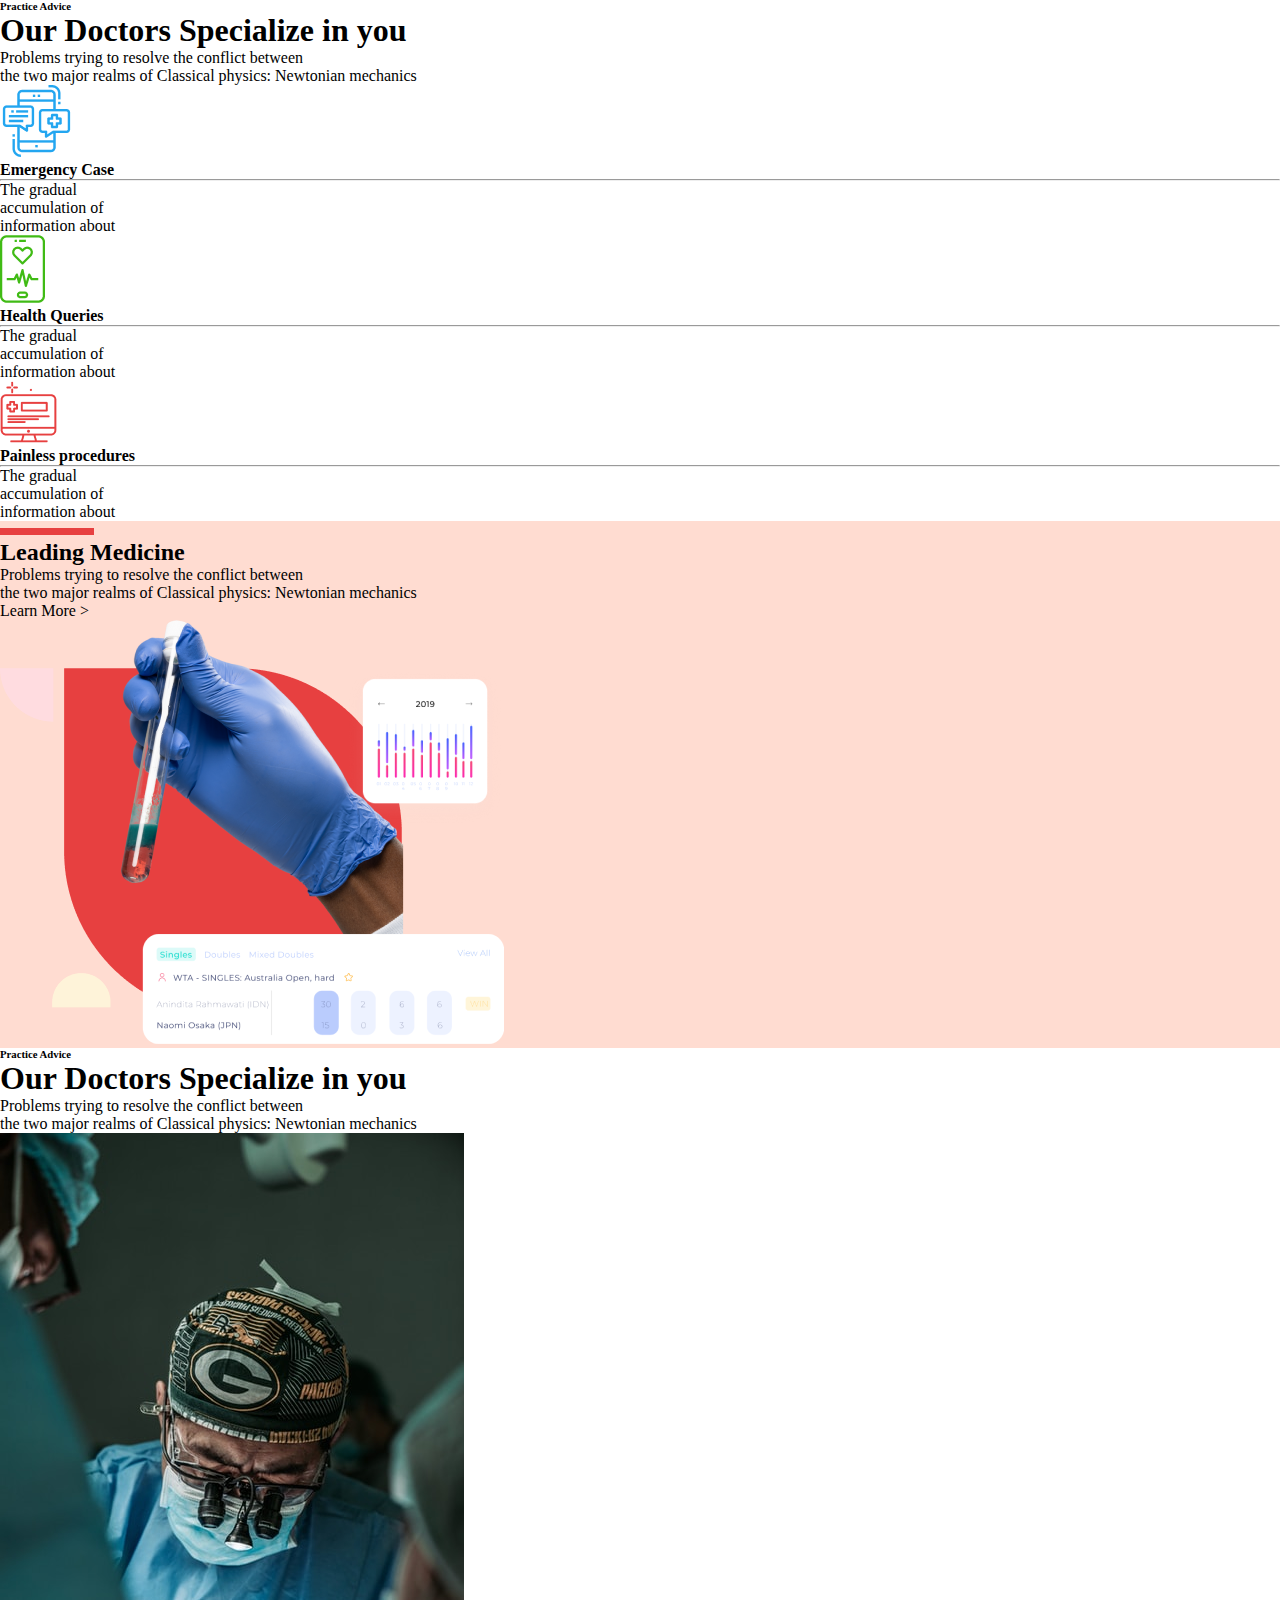
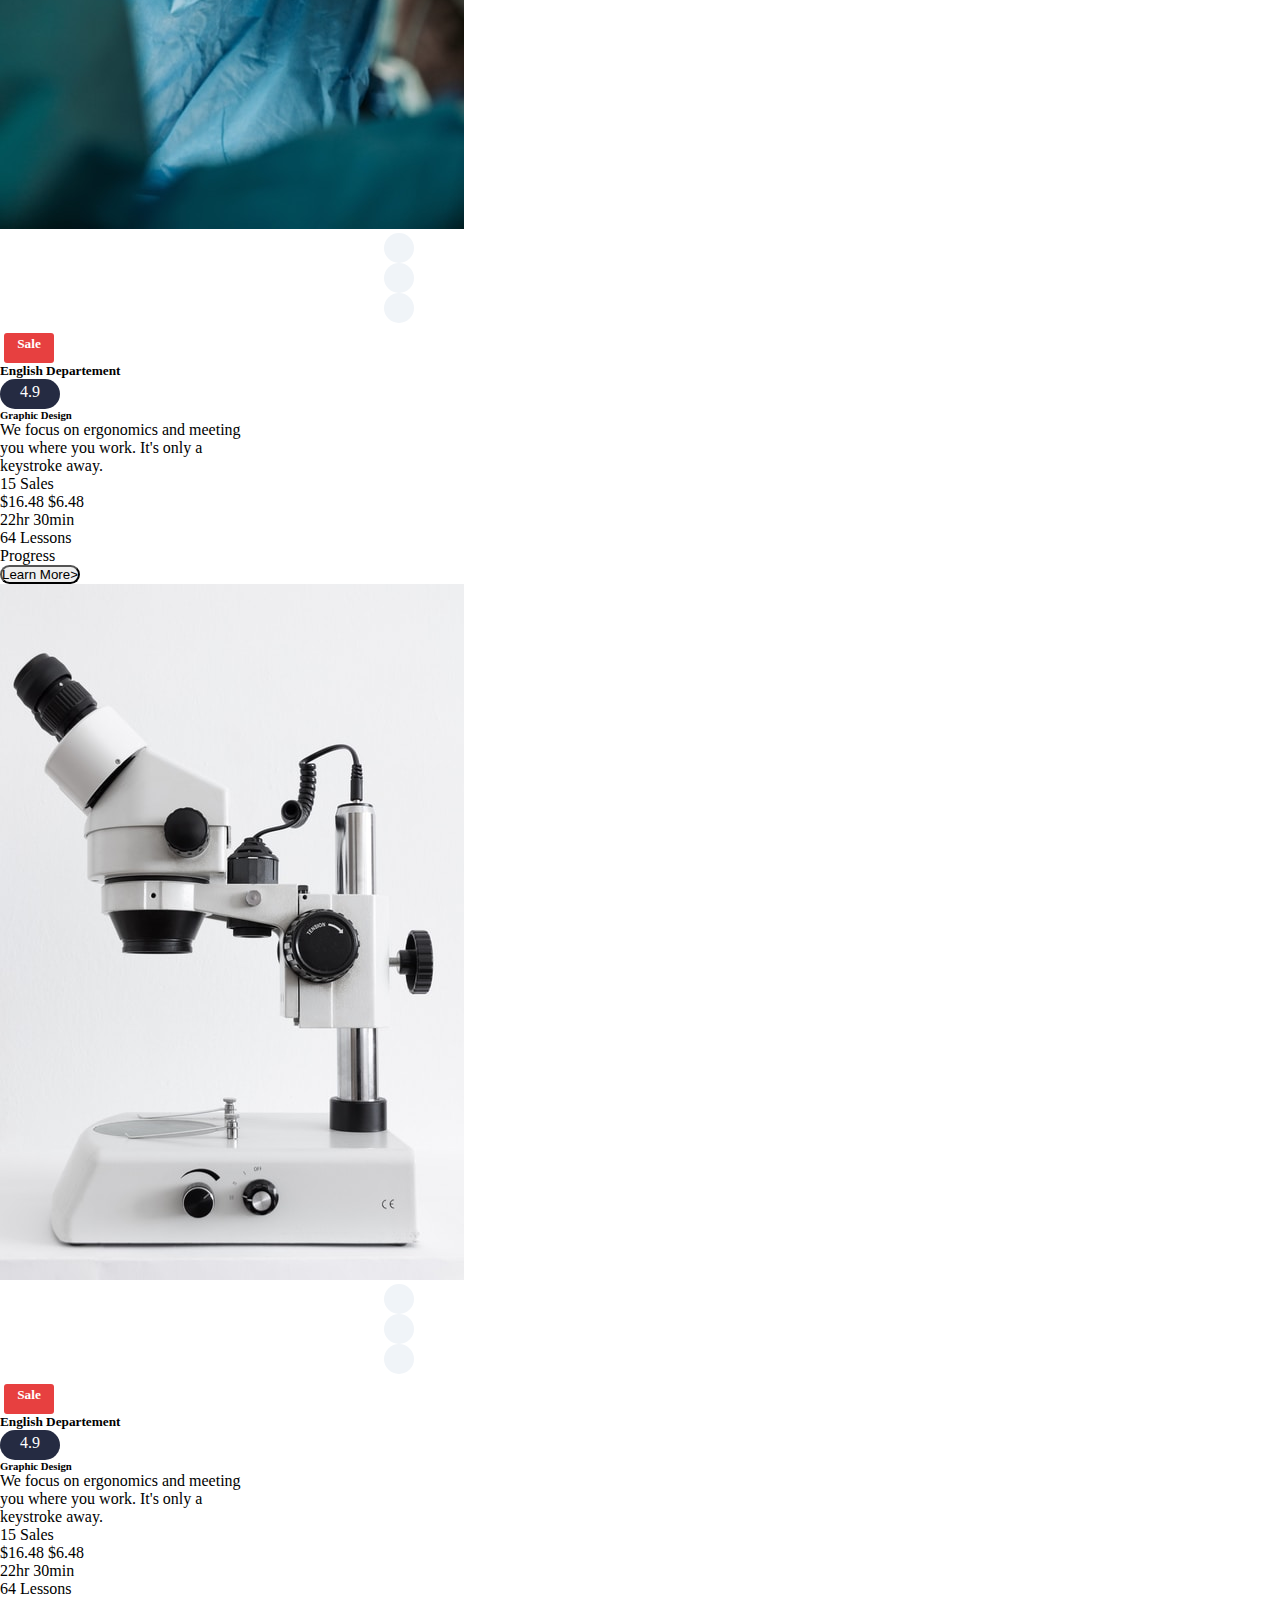
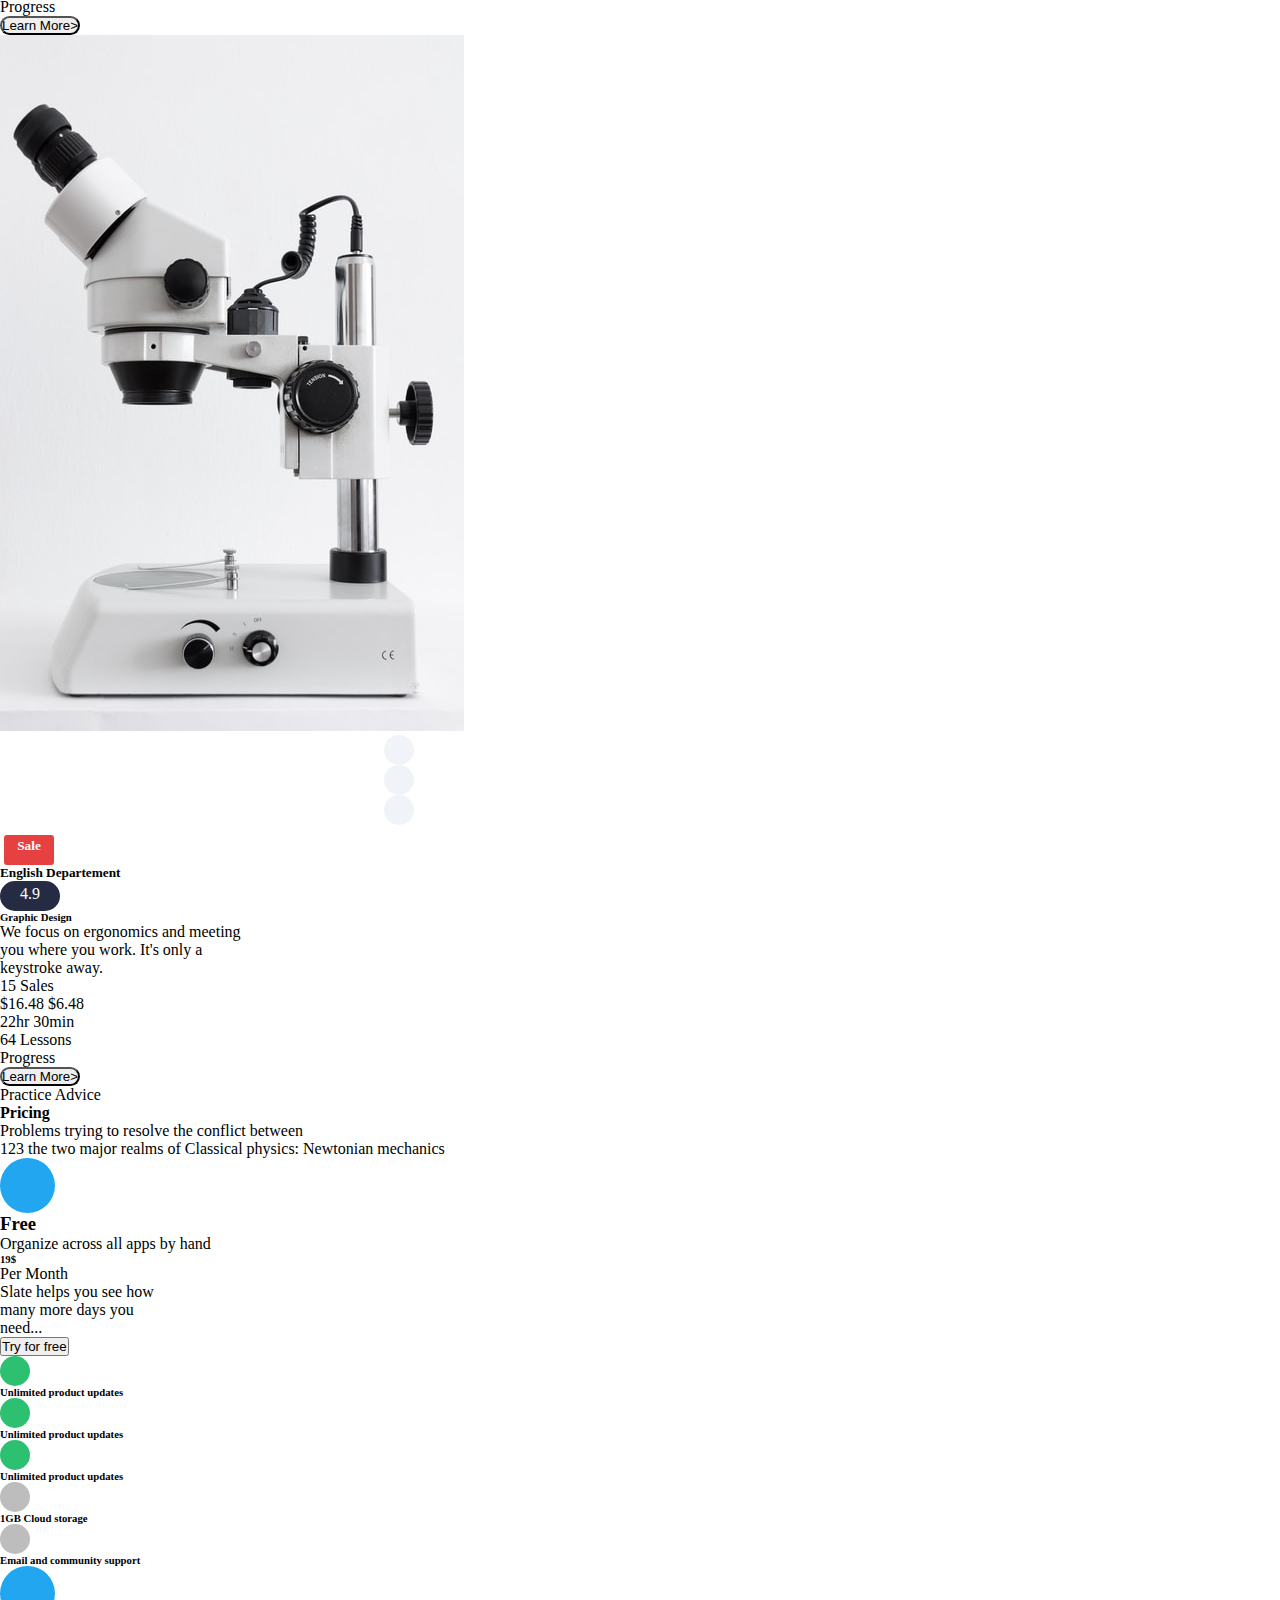
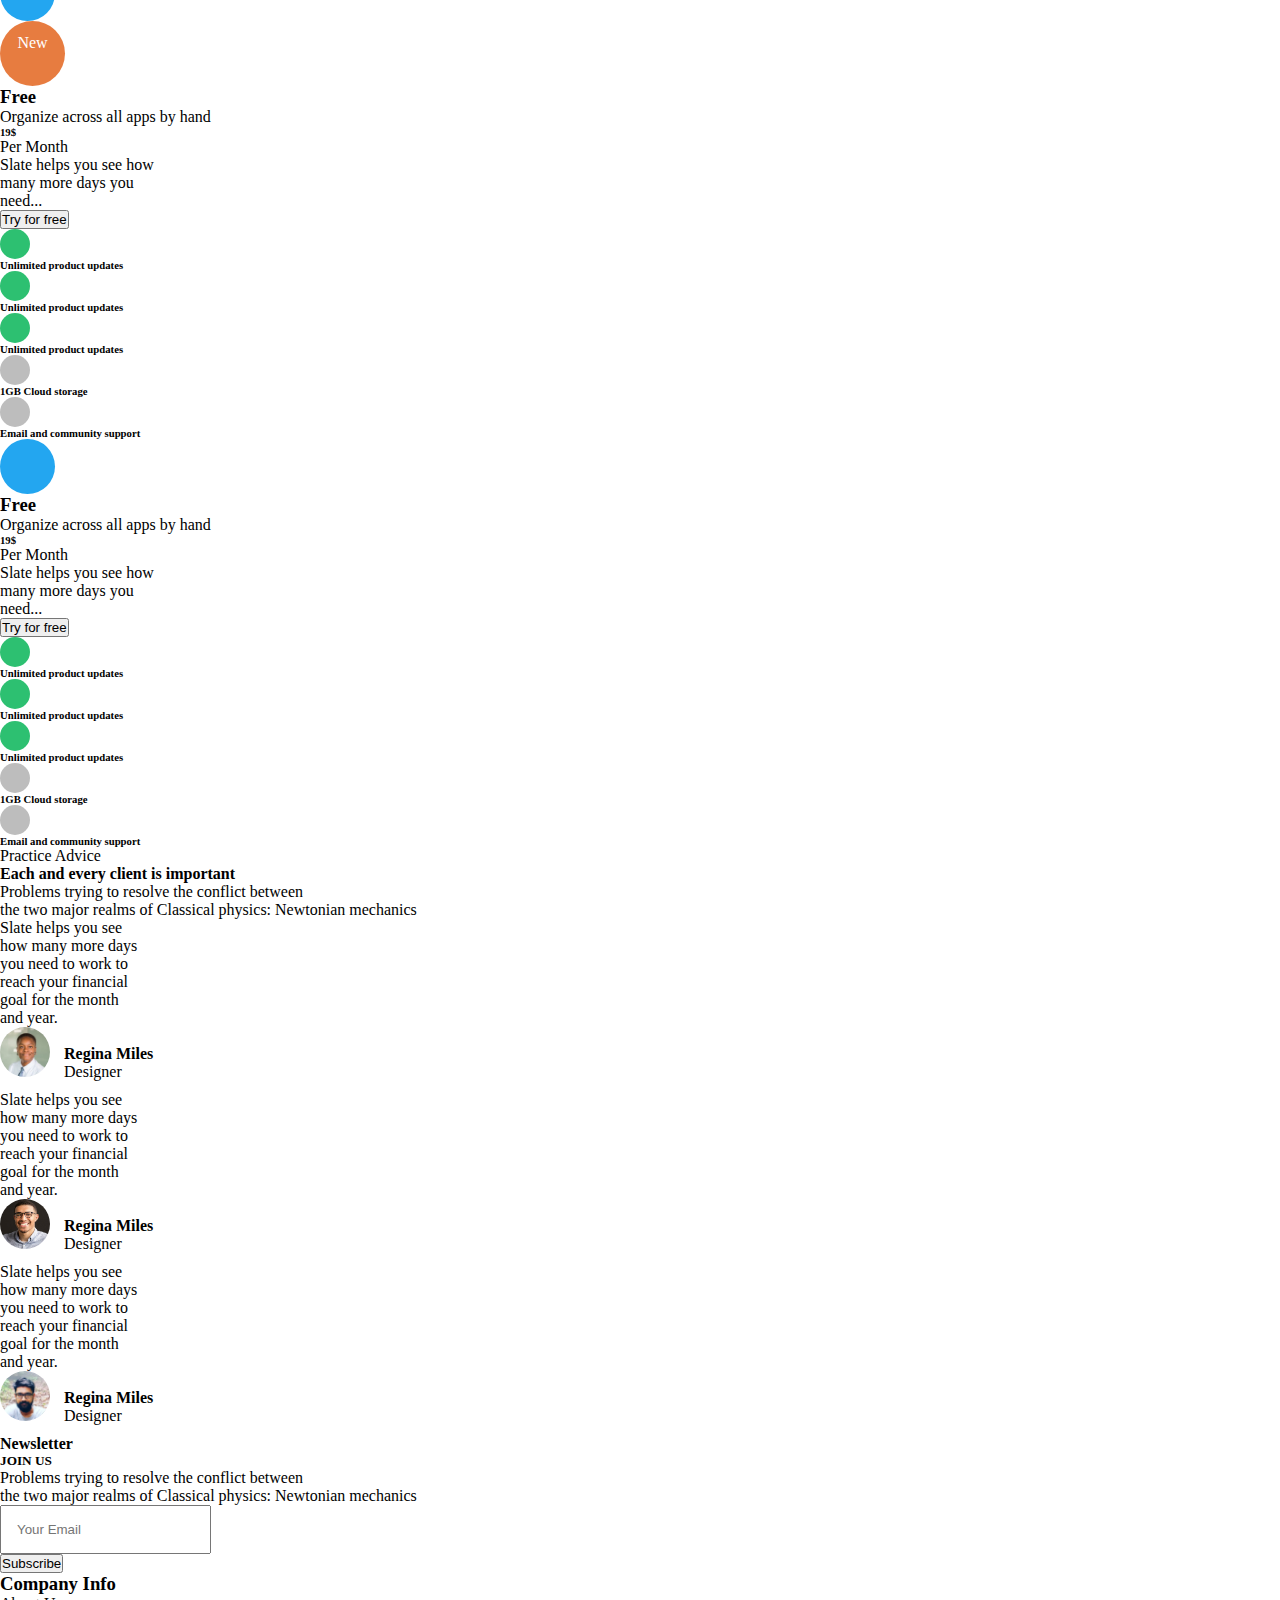
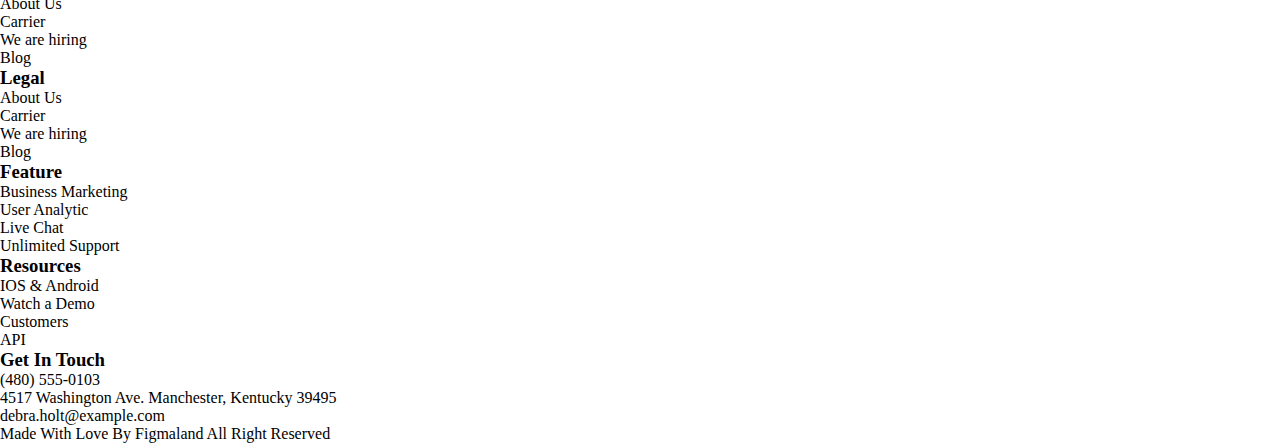
==== commit 2a38965d: "tuuti" ====
--- a/index.html
+++ b/index.html
@@ -14,12 +14,12 @@
 </head>
 <body>
 
-    <section>
+    <!-- <section>
         <div class="container-fluid">
             <div class="row">
                 <div class="-col-md-12 col-sm-12">
                     <img src="./image/Header .1.png" alt="" class="img-fluid">
-                    <!-- <nav class="navbar navbar-expand-lg navbar-light bg-light">
+                     <nav class="navbar navbar-expand-lg navbar-light bg-light">
                         <div class="container">
                           <a class="navbar-brand" href="#">MedicalFunc</a>
                           <button class="navbar-toggler" type="button" data-bs-toggle="collapse" data-bs-target="#navbarNav" aria-controls="navbarNav" aria-expanded="false" aria-label="Toggle navigation">
@@ -54,10 +54,10 @@
                     <div class="">
                         <button class=" btn btn-primary">JOIN US</button>
                     </div>
-                </div> -->
+                </div>
             </div>
         </div>
-    </section>
+    </section> -->
 
     <section class="my-5">
         <div class="container">
